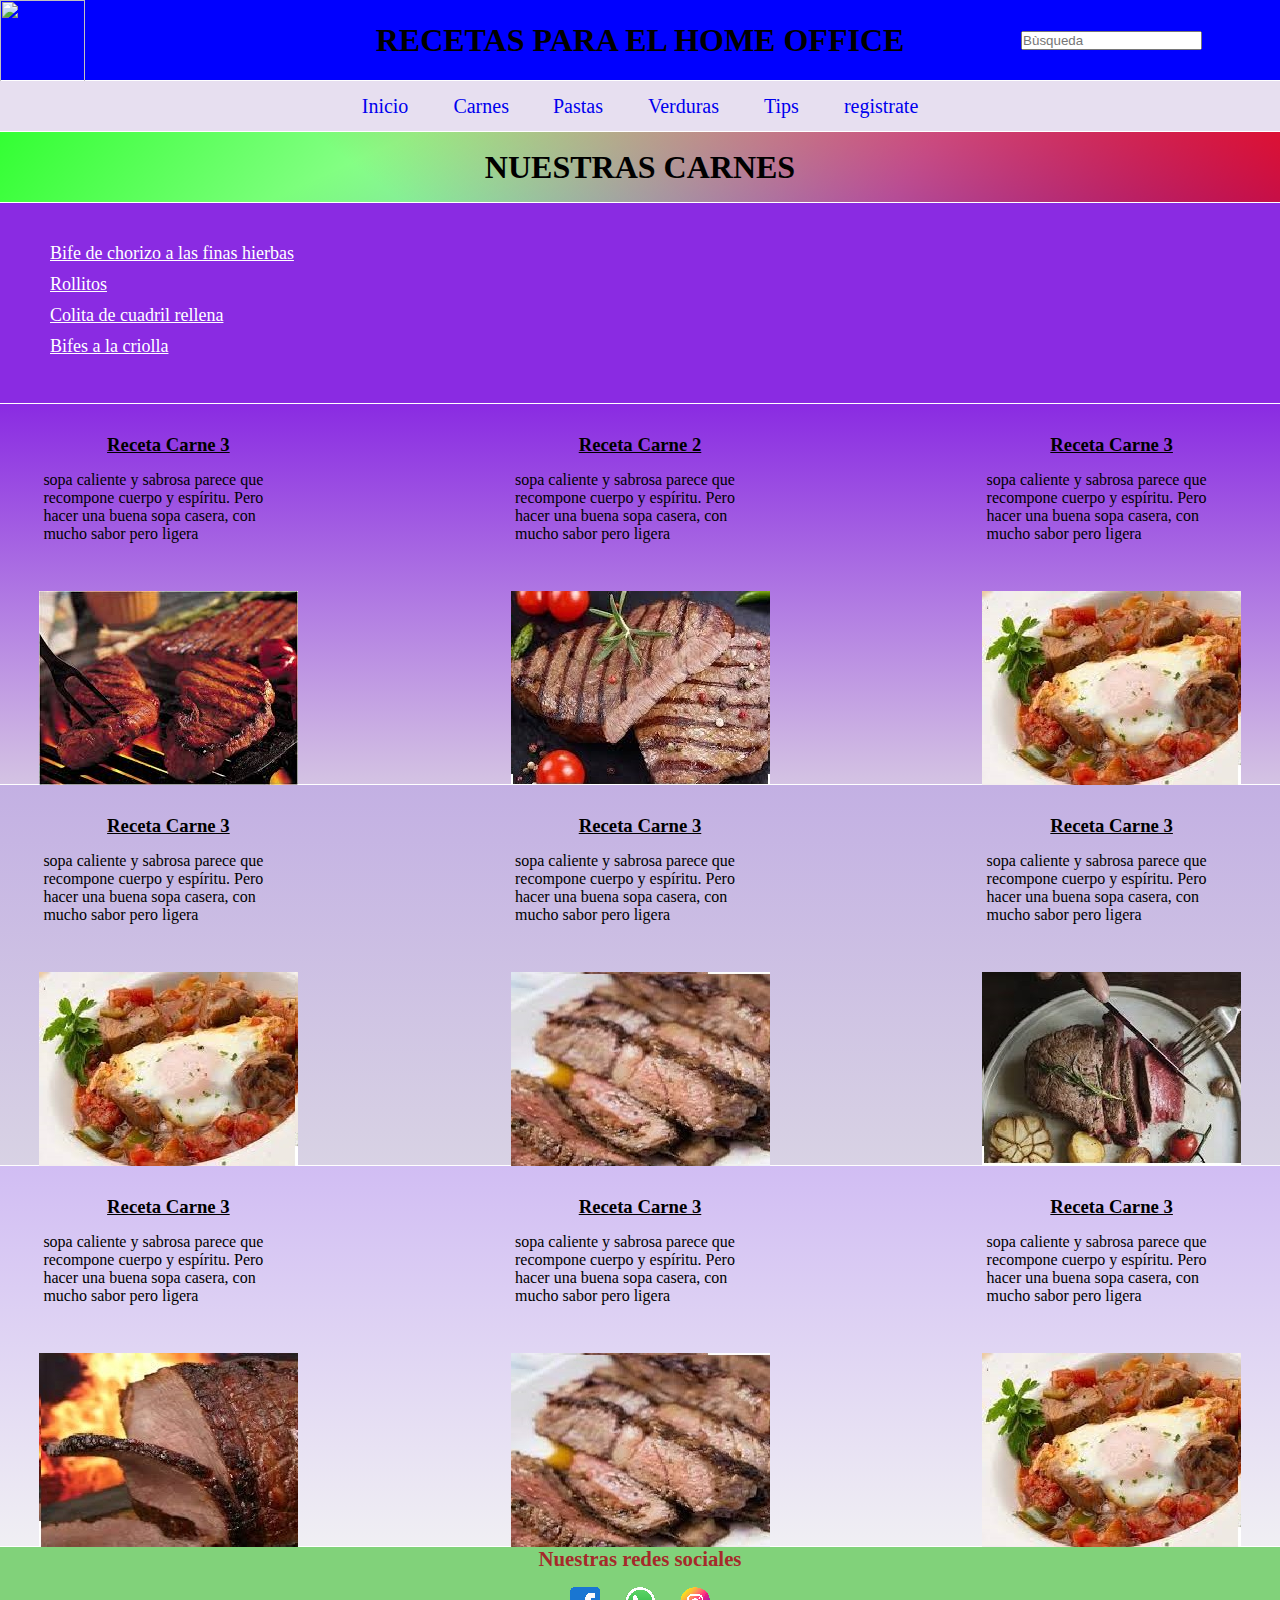
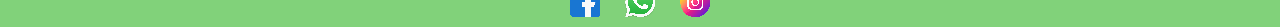
==== secciones/carnesppal.html @ 42d207d7 "entrega separando carpetas" ====
<!DOCTYPE html>
<html lang="en">
<head>
    <meta charset="UTF-8">
    <meta http-equiv="X-UA-Compatible" content="IE=edge">
    <meta name="viewport" content="width=device-width, initial-scale=1.0">
    <title>RECETAS PARA TODOS LOS DIAS</title>
    <link rel="stylesheet" href="../estilo/estilo.css">
</head>

<!-- ------------------------------------------------- -->
<body >
  <!-- Inicio div de grilla -->
<div class="grillasec" >

  <div class="containerlogo">
    <img height="85px" width="85px"  src="logosolo.jpg" alt="">
  </div>

  <div class="containertitulo"> 
    <div>
       <h1> RECETAS PARA EL HOME OFFICE</h1>
    </div>
  </div>
  
  <div class="containerbusca">
    <input type="buscar" placeholder="Bùsqueda">
  </div>


  <!-- MENU--------------------------------------------------------------------------->
  <div class="menusec">
    <nav >
      <ul>
        <li> <a href="../index.html"> Inicio </a> </li>
        <li> <a href="../secciones/carnesppal.html">Carnes</a> </li>
        <li> <a href="../secciones/pastasppal.html">  Pastas </a> </li>
        <li> <a href="../secciones/verdurasppal.html">  Verduras </a> </li>
        <li> <a href="../secciones/tips.html">  Tips </a> </li>
        <li> <a href="../secciones/registro.html"> registrate</a> </li>
      </ul>
    </nav>
  </div>
  

 
  <div class="containersubtitulo">
    <h1  >NUESTRAS CARNES</h1>
  </div>
  
  <div class="listarecetas">
    <ul class="lista">
      <li><a href="carnesreceta1.html">Bife de chorizo a las finas hierbas</a></li>
      <li><a href="·">Rollitos </a></li>
      <li><a href="·">Colita de cuadril rellena</a></li>
      <li><a href="·">Bifes a la criolla</a></li>
    </ul>
  </div>


<!-- Fila 1--------------------------->
<!-- fila 1 1 -->
<div class="pri">
  
  <h3>   <a href="#"> Receta Carne 3</a>  </h3>
  <div class="textosec">sopa caliente y sabrosa parece que recompone cuerpo y espíritu. 
    Pero hacer una buena sopa casera, con mucho sabor pero ligera</div>

  <div class="imgsec"> <img class="imgpri" src="../imagenes/carne1.jpeg" alt="img"></div>

</div>
<!-- fila 1 2 -->
<div class="sec">
<h3>    <a href="#"> Receta Carne 2</a>      </h3>
 
  <div class="textosec">sopa caliente y sabrosa parece que recompone cuerpo y espíritu. 
    Pero hacer una buena sopa casera, con mucho sabor pero ligera</div>

  <div class="imgsec"><img class="imgpri" src="../imagenes/carne2.jpeg" alt="img"> </div>

</div>
<!-- fila 1 3 -->
<div class="ter">
  <h3>   <a href="#"> Receta Carne 3</a>  </h3>
  <div class="textosec">sopa caliente y sabrosa parece que recompone cuerpo y espíritu. 
    Pero hacer una buena sopa casera, con mucho sabor pero ligera</div>

  <div class="imgsec"><img class="imgpri" src="../imagenes/carne3.jpeg" alt="img"></div>
</div>

<!-- Fila 2--------------------------->

<!-- fila 2 1 -->
<div class="cuar">

  <h3>   <a href="#"> Receta Carne 3</a>  </h3>
   <div class="textosec">sopa caliente y sabrosa parece que recompone cuerpo y espíritu. 
    Pero hacer una buena sopa casera, con mucho sabor pero ligera</div>

  <div class="imgsec"><img class="imgpri" src="../imagenes/carne3.jpeg" alt="img"></div>

</div>


<!-- fila 2 2 -->
<div class="quin">

  <h3>   <a href="#"> Receta Carne 3</a>  </h3>
  <div class="textosec">sopa caliente y sabrosa parece que recompone cuerpo y espíritu. 
    Pero hacer una buena sopa casera, con mucho sabor pero ligera</div>

  <div class="imgsec"><img class="imgpri" src="../imagenes/carne4.jpeg" alt="img"></div>

</div>
<!-- fila 2 3 -->
<div class="sex">
  <h3>   <a href="#"> Receta Carne 3</a>  </h3>
  <div class="textosec">sopa caliente y sabrosa parece que recompone cuerpo y espíritu. 
    Pero hacer una buena sopa casera, con mucho sabor pero ligera</div>

  <div class="imgsec"><img class="imgpri" src="../imagenes/carne5.jpeg" alt="img"></div>
</div>

<!-- Fila 3--------------------------->
<!-- fila 3 1 -->
<div class="sep">
  <h3>   <a href="#"> Receta Carne 3</a>  </h3>
  <div class="textosec">sopa caliente y sabrosa parece que recompone cuerpo y espíritu. 
    Pero hacer una buena sopa casera, con mucho sabor pero ligera</div>

  <div class="imgsec"><img class="imgpri" src="../imagenes/carne6.jpeg" alt="img"></div>

</div>


<!-- fila 3 2 -->
<div class="oct">

  <h3>   <a href="#"> Receta Carne 3</a>  </h3>
  <div class="textosec">sopa caliente y sabrosa parece que recompone cuerpo y espíritu. 
    Pero hacer una buena sopa casera, con mucho sabor pero ligera</div>

  <div class="imgsec"><img class="imgpri" src="../imagenes/carne4.jpeg" alt="img"></div>

</div>

<!-- fila 3 3 -->
<div class="nov">

  <h3>   <a href="#"> Receta Carne 3</a>  </h3>
  <div class="textosec">sopa caliente y sabrosa parece que recompone cuerpo y espíritu. 
    Pero hacer una buena sopa casera, con mucho sabor pero ligera</div>

  <div class="imgsec"><img class="imgpri" src="../imagenes/carne3.jpeg" alt="img"></div>

</div>

<!-- Footer------------------------------------->
<section class="footer">

  <h5 >Nuestras redes sociales</h3>

  <div class="iconos">

      <img src="../imagenes/facebook.png" alt="">
  
  
      <img src="../imagenes/whatsapp.png" alt="">
      
      
      <img src="../imagenes/instagram.png" alt="">
  </div>

</section>







</div>
<!-- cierre div de grilla -->


</body>
---- estilo/estilo.css ----
/*  */
html{font-size: 62,5%;}

@import url('https://fonts.googleapis.com/css2?family=Source+Sans+Pro:ital,wght@0,200;0,300;0,400;0,600;0,700;0,900;1,200;1,300;1,400;1,600;1,700;1,900&display=swap');
*{
  margin: 0;
  padding: 0;

}

.grilla{
  display: grid;
  grid-template-rows:  90px 70px 500px 225px 225px 225px 100px;
  grid-column: 1fr 1fr 1fr 1fr 1fr 1fr 1fr 1fr 1fr 1fr    ;
  grid-template-areas:
  "logo logo titulo titulo titulo titulo titulo busca busca busca "
  "menu menu menu menu menu menu menu menu menu menu "
  "grantexto  grantexto  grantexto  grantexto  granimagen granimagen granimagen granimagen granimagen granimagen "
  "carnetex carnetex carnetex carnetex carnetex carnetex carneimg carneimg carneimg carneimg "
  "pastatex pastatex pastatex pastatex pastatex pastatex pastaimg pastaimg pastaimg pastaimg "
  "verduratex verduratex verduratex verduratex verduratex verduratex verduraimg verduraimg verduraimg verduraimg "
  "pie pie pie pie pie pie pie pie pie pie ";

  }
  .containerlogo{
    grid-area: logo;
    /* border: solid black; */
    display: inline;
    background-color: blue;
  }
  
  .containertitulo{
    grid-area: titulo;
    display: flex;
   align-items: center;
   justify-content: center;
   align-content: center;
    background-color: blue;
    /* border: solid black; */
  }
  
  .containerbusca{
    grid-area: busca;
    display: flex;
    align-items: center;
    justify-content: center;
    background-color: blue;
  }
  
  .menu{
    grid-area: menu;
    background-color: rgb(231, 223, 240);
    display: flex;
    align-items: center;
    align-content: center;
    justify-content: center;
  }

  .menu nav li{
    display: inline;
    padding: 20px;
  }

  .menu nav li a{
  font-size: 20px;
  text-decoration: solid;

  }


.textogrande{
    grid-area: grantexto;
    display: flex;
    align-items:baseline;
    align-content: center;
    background-color: rgb(190, 142, 235);
    width: 100%;
   
        

}


.ubicatexto{
    /* border: solid black; */
    height: 400px;
    width: 0.6fr;
    margin: 30px;
}


.imagengrande{
    grid-area: granimagen;
    display: flex;
    align-items: center;
    align-content: center;
    justify-content: center;
    background-color: rgb(190, 142, 235);
}

/* ------------------------------------------------------------------------------ */
.textocarnesec{
    grid-area: carnetex;        
 }

.divtextosec{
    background-color: rgb(190, 142, 235);
    width: 900px;
    height: 225px;
    /* border: solid black; */
  }
  
  .sectionrextosec{
    position: relative;
    width: 80%;
    left: 50px;
    top:50px;
   padding-right: 20px;
  }
  .linksec{
    position: relative;
    left: 50px;
    top: 30px;
  }

  

  .imagencarnesec{
    grid-area:carneimg ;
    display: flex;
    justify-items: flex-start;
    /* border: solid black; */
    width:600px;
    height: 225px;
    background-color:rgb(190, 142, 235); 
   

  }
  .imgsec{
    position:relative ;
    top: 30px;
   /* border: solid black; */

}
.textopastasec{
    grid-area: pastatex;        
 }
 .imagenpastasec{
    grid-area:pastaimg ;
    display: flex;
    justify-items: flex-start;
    /* border: solid black; */
    width:600px;
    height: 225px;
    background-color:rgb(190, 142, 235); }

   .textoverdurasec{
    grid-area: verduratex;


   }
   .imagenverdurasec{
    grid-area:verduraimg ;
    display: flex;
    justify-items: flex-start;
    /* border: solid black; */
    width:600px;
    height: 225px;
    background-color:rgb(190, 142, 235); }
    
/* ------------------------PPAL------------------PPAL-------------------------------------- */







/* ------------------------------------------------------------------------------------------ */



/* -------------------------------------------------------------------------------------- */




.grillasec{
display: grid;
grid-template-rows:  80px 50px 70px 200px 380px 380px 380px 80px;
grid-column: 1fr 1fr 1fr;
grid-template-areas:
"logo titulo busca"
" menu menu menu"
"titulosec titulosec titulosec"
"lista lista lista"
"pri sec ter"
"cuar quin sex"
"sep oct nov"
"foot foot foot";
grid-row-gap: 1px;


}



/* ------------------Fila superior encabezado */
.containerlogo{
  grid-area: logo;
  display: flex;
  background-color: blue;
}

.containertitulo{
  grid-area: titulo;
  display: flex;
 align-items: center;
 justify-content: center;
  background-color: blue;
}

.containerbusca{
  grid-area: busca;
  display: flex;
  align-items: center;
  justify-content: center;
  background-color: blue;
}

.header{
  height: 50px;
  width: 150px;

  border: solid black;
  font-size: 10px;
  }


  }

  .buscador{
  height: 20px;
  width: 100px;
  background-color: brown;
  border: solid black;
  }




/* -----------------Menu paginas secundarias----------------------------------------- */


  .menusec{
    grid-area: menu;
    background-color: rgb(231, 223, 240);
    display: flex;
    align-items: center;
    align-content: center;
    justify-content: center;
  }

  .menusec nav li{
    display: inline;
    padding: 20px;
  }

  .menusec nav li a{
  font-size: 20px;
  text-decoration: solid;

  }








/* -----------------Titulo secundario----------------------- */

.containersubtitulo{
  grid-area: titulosec;
  display: flex;
  align-items: center;
  align-content: center;
  justify-content: center;
  /* background-color: cornflowerblue; */
  background: linear-gradient(217deg, rgba(255,0,0,.8), rgba(255,0,0,0) 70.71%),
              linear-gradient(127deg, rgba(0,255,0,.8), rgba(0,255,0,0) 70.71%),
              linear-gradient(336deg, rgba(0,0,255,.8), rgba(0,0,255,0) 70.71%);

  }


/* ----------------bloque con lsta de recetas */

  .listarecetas{
    grid-area: lista;
    background-color: blueviolet;
    /* background: linear-gradient(217deg, rgba(70, 153, 18, 0.8), rgba(18, 34, 3, 0) 70.71%),
              linear-gradient(127deg, rgba(0,255,0,.8), rgba(0,255,0,0) 70.71%),
              linear-gradient(336deg, rgba(0,0,255,.8), rgba(0,0,255,0) 70.71%); */
  }


  .lista{
  height: 150px;
  width: 300px;
  /* background-color: rgb(43, 29, 96); */
  /* border: solid black; */
  margin: 5px;
  padding-top: 30px;
  padding-left: 40px;
  list-style: none;

  }


  .lista li{
  padding: 10px;
  font-size: 18px;
  padding: 5px;
  /* border: solid black; */
  }


  .lista li a{
    color:white
  }


.comtainerlista{
  grid-area: lista;

}

.cntainercarnepri{
  grid-area: pricar;

}

.containercarnesec{
  grid-area: seccar;


}
.containercarneter{
  grid-area: tercar;

}



/* -----------------Formato de los textos e imágenes de los */
.textosec{
  height: 90px;
  width: 250px;
  padding-top: 15px;
/* background-color: blue; */
/* border: solid black; */
}

.imgsec{
  height: 194px;
  width: 259px;
/* background-color: rgb(4, 255, 0); */
/* border: solid black; */
}

h3{color: aliceblue;}
h3 a{
  color: black;
}

/* -------------Formato de los cuadros */

.pri{
  display: flex;
  flex-direction: column;
  justify-content: center;
  align-items: center;
  grid-area: pri;
  /* background-color: blueviolet; */
  background: linear-gradient( blueviolet, rgb(212, 195, 227)  );

}


.sec{
  display: flex;
  flex-direction: column;
  justify-content: center;
  align-items: center;
grid-area: sec;
background: linear-gradient( blueviolet, rgb(212, 195, 227)  );
/* background-color: blueviolet; */

}

.ter{
  display: flex;
  flex-direction: column;
  justify-content: center;
  align-items: center;
  grid-area: ter;
  background: linear-gradient( blueviolet, rgb(212, 195, 227)  );
  /* background-color: blueviolet; */
}

.cuar{
  display: flex;
  flex-direction: column;
  justify-content: center;
  align-items: center;
grid-area:cuar ;
/* background-color: rgb(207, 194, 229); */
background: linear-gradient(rgb(195, 176, 227),rgb(216, 210, 228)  );
}

.quin{
  display: flex;
  flex-direction: column;
  justify-content: center;
  align-items: center;
  grid-area:quin ;
  background-color: rgb(207, 194, 229);
  background: linear-gradient(rgb(195, 176, 227),rgb(216, 210, 228)  );

}


.sex{
  display: flex;
  flex-direction: column;
  justify-content: center;
  align-items: center;
  grid-area:sex ;
  background-color: rgb(207, 194, 229);
  background: linear-gradient(rgb(195, 176, 227),rgb(216, 210, 228)  );

}

.sep{
  display: flex;
  flex-direction: column;
  justify-content: center;
  align-items: center;
  grid-area:sep ;
  background-color: rgb(222, 219, 227);
  background: linear-gradient(rgb(209, 189, 243),rgb(240, 239, 243)  );
}

.oct{
  display: flex;
  flex-direction: column;
  justify-content: center;
  align-items: center;
  grid-area:oct ;
  background-color: rgb(222, 219, 227);
  background: linear-gradient(rgb(209, 189, 243),rgb(240, 239, 243)  );
}


.nov{
  display: flex;
  flex-direction: column;
  justify-content: center;
  align-items: center;
  grid-area:nov ;
  background-color: rgb(222, 219, 227);
  background: linear-gradient(rgb(209, 189, 243),rgb(240, 239, 243)  );
}

.footer{
grid-area: foot;
display: flex;
flex-direction: column;
align-items: center;
background-color: rgb(129, 210, 122);
/* align-content: center; */
justify-content:space-between;

}
h5{
font-size: 1.3pc;
color: brown;

}
.iconos{
  display:flex;
  width: 140px;
  flex-direction: row;
  justify-content: space-between;
  padding-bottom: 10px;
}

.footerppal{
  grid-area: pie;
  display: flex;
  flex-direction: column;
  align-items: center;
  background-color: rgb(129, 210, 122);
  /* align-content: center; */
  justify-content:space-between;
  
  }
 .h5ppal{
  font-size: 1.3pc;
  color: brown;
  
  }
  .iconosppal{
    display:flex;
    width: 140px;
    flex-direction: row;
    justify-content: space-between;
    padding-bottom: 10px;
  }
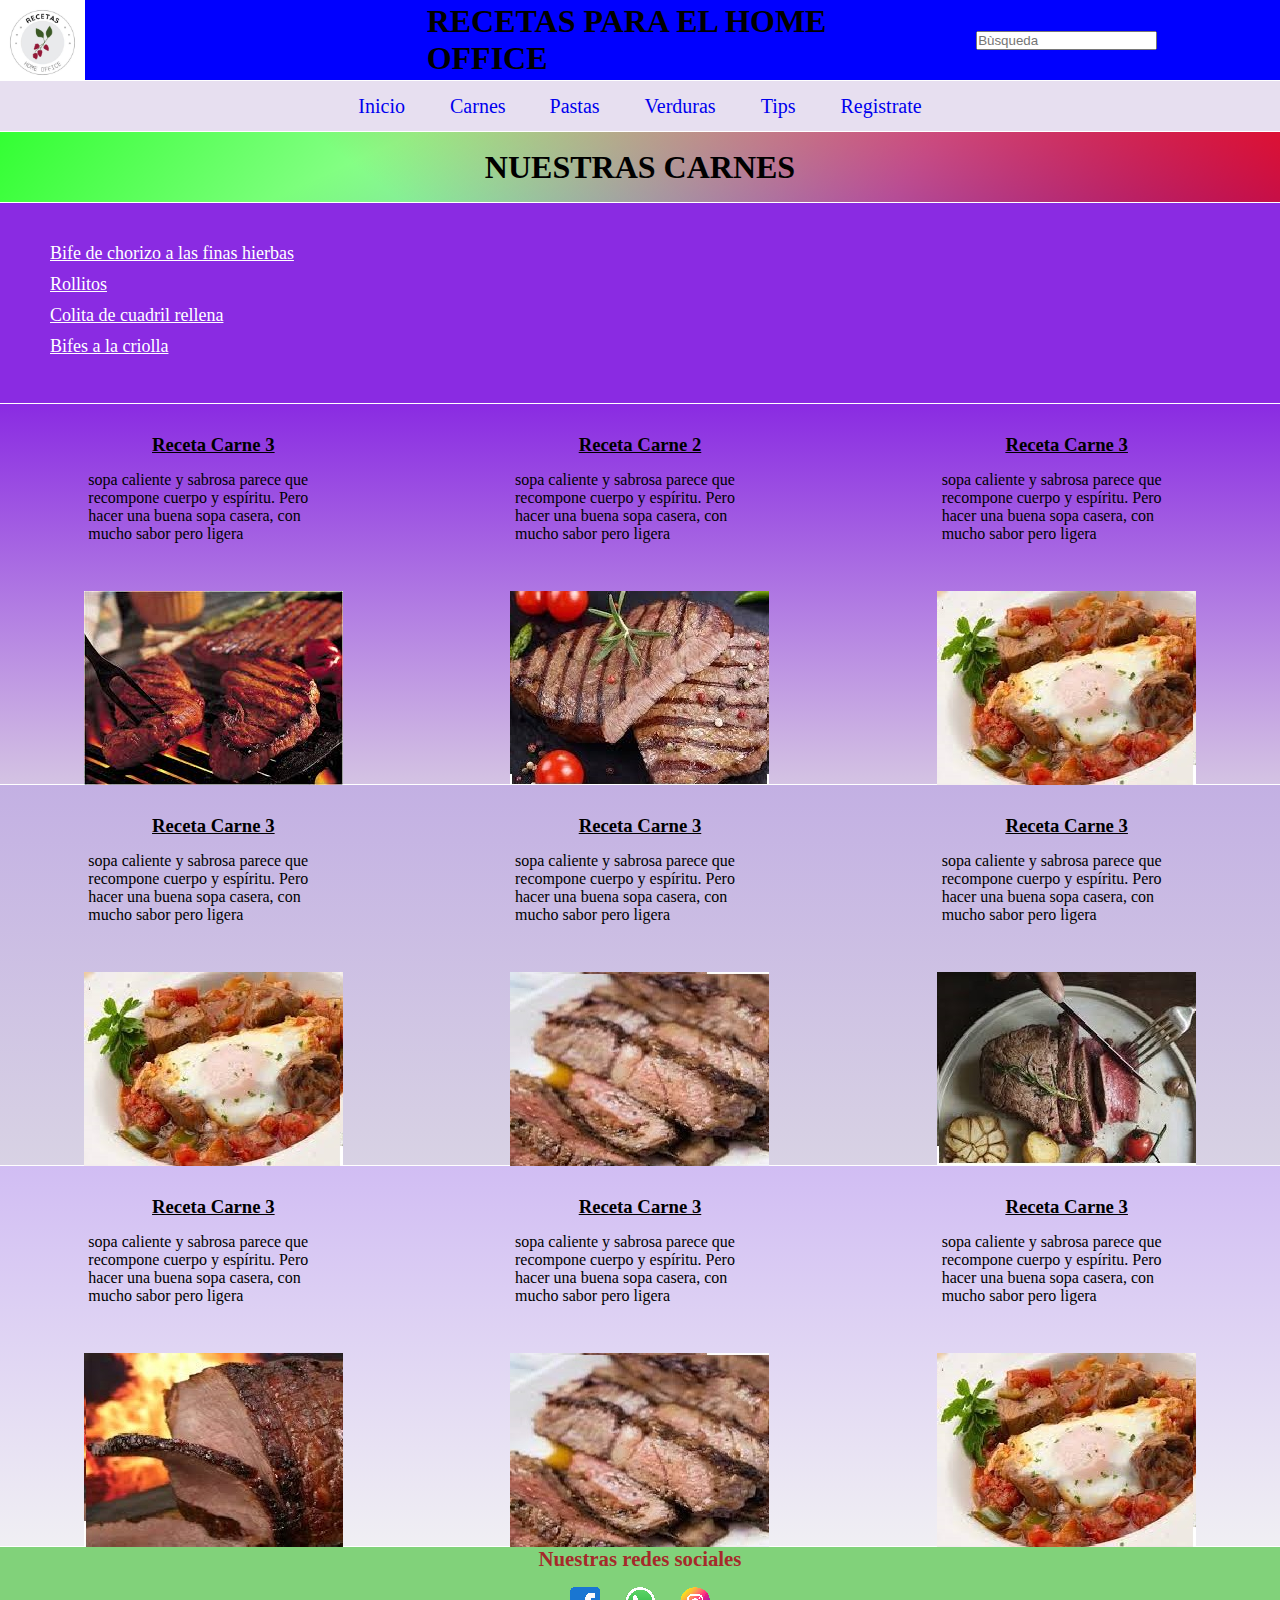
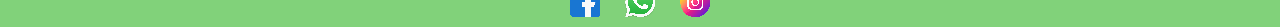
==== commit 5be561df: "Arreglo de grillas, limpieza de còdigo no usado, responsive y algo de bootstrap" ====
--- a/secciones/carnesppal.html
+++ b/secciones/carnesppal.html
@@ -14,7 +14,7 @@
 <div class="grillasec" >
 
   <div class="containerlogo">
-    <img height="85px" width="85px"  src="logosolo.jpg" alt="">
+    <img height="85px" width="85px"  src="../imagenes/logosolo.jpg" alt="">
   </div>
 
   <div class="containertitulo"> 
@@ -37,7 +37,7 @@
         <li> <a href="../secciones/pastasppal.html">  Pastas </a> </li>
         <li> <a href="../secciones/verdurasppal.html">  Verduras </a> </li>
         <li> <a href="../secciones/tips.html">  Tips </a> </li>
-        <li> <a href="../secciones/registro.html"> registrate</a> </li>
+        <li> <a href="../secciones/registro.html"> Registrate</a> </li>
       </ul>
     </nav>
   </div>
--- a/estilo/estilo.css
+++ b/estilo/estilo.css
@@ -16,10 +16,11 @@
   "logo logo titulo titulo titulo titulo titulo busca busca busca "
   "menu menu menu menu menu menu menu menu menu menu "
   "grantexto  grantexto  grantexto  grantexto  granimagen granimagen granimagen granimagen granimagen granimagen "
-  "carnetex carnetex carnetex carnetex carnetex carnetex carneimg carneimg carneimg carneimg "
-  "pastatex pastatex pastatex pastatex pastatex pastatex pastaimg pastaimg pastaimg pastaimg "
-  "verduratex verduratex verduratex verduratex verduratex verduratex verduraimg verduraimg verduraimg verduraimg "
+  "carnetex carnetex carnetex carnetex  carneimg carneimg carneimg carneimg carneimg carneimg "
+  "pastatex pastatex pastatex pastatex pastaimg pastaimg pastaimg pastaimg pastaimg pastaimg "
+  "verduratex verduratex verduratex verduratex verduraimg verduraimg verduraimg verduraimg verduraimg verduraimg "
   "pie pie pie pie pie pie pie pie pie pie ";
+
 
   }
   .containerlogo{
@@ -59,6 +60,7 @@
   .menu nav li{
     display: inline;
     padding: 20px;
+    
   }
 
   .menu nav li a{
@@ -71,8 +73,7 @@
 .textogrande{
     grid-area: grantexto;
     display: flex;
-    align-items:baseline;
-    align-content: center;
+    align-items:center;
     background-color: rgb(190, 142, 235);
     width: 100%;
    
@@ -83,9 +84,8 @@
 
 .ubicatexto{
     /* border: solid black; */
-    height: 400px;
-    width: 0.6fr;
-    margin: 30px;
+    height:fit-content;
+    padding: 30px;
 }
 
 
@@ -98,76 +98,92 @@
     background-color: rgb(190, 142, 235);
 }
 
+.imggran{
+width: 590px;
+height: 500px;
+
+}
+
 /* ------------------------------------------------------------------------------ */
 .textocarnesec{
-    grid-area: carnetex;        
+    grid-area: carnetex; 
+    display: flex; 
+    flex-direction: column;
+    justify-content: flex-start;
+    justify-items: center;
+    background-color: rgb(190, 142, 235);
+
  }
 
-.divtextosec{
-    background-color: rgb(190, 142, 235);
-    width: 900px;
-    height: 225px;
-    /* border: solid black; */
-  }
-  
-  .sectionrextosec{
-    position: relative;
-    width: 80%;
-    left: 50px;
-    top:50px;
-   padding-right: 20px;
-  }
-  .linksec{
-    position: relative;
-    left: 50px;
-    top: 30px;
-  }
-
-  
-
+  
   .imagencarnesec{
     grid-area:carneimg ;
     display: flex;
     justify-items: flex-start;
     /* border: solid black; */
-    width:600px;
-    height: 225px;
     background-color:rgb(190, 142, 235); 
    
 
   }
-  .imgsec{
-    position:relative ;
-    top: 30px;
-   /* border: solid black; */
-
-}
+
 .textopastasec{
-    grid-area: pastatex;        
+    grid-area: pastatex;      
+    display: flex; 
+    flex-direction: column;
+    align-content: center;
+    justify-content: flex-start;
+    justify-items: center;
+    background-color: rgb(190, 142, 235);
+ 
+   
  }
  .imagenpastasec{
     grid-area:pastaimg ;
     display: flex;
     justify-items: flex-start;
     /* border: solid black; */
-    width:600px;
-    height: 225px;
     background-color:rgb(190, 142, 235); }
 
    .textoverdurasec{
     grid-area: verduratex;
-
-
-   }
+    display: flex; 
+    flex-direction: column;
+    align-content: center;
+    justify-content: flex-start;
+    justify-items: center;
+    background-color: rgb(190, 142, 235);
+
+    }
+
    .imagenverdurasec{
     grid-area:verduraimg ;
     display: flex;
     justify-items: flex-start;
-    /* border: solid black; */
-    width:600px;
-    height: 225px;
     background-color:rgb(190, 142, 235); }
-    
+
+    .sectiontextosec{
+      margin-left: 50px;
+      margin-right: auto;
+      padding-right: 50px;
+      width:auto;
+      
+     }
+   
+     .linksec{
+      padding-left: 50px;
+      padding-bottom: 15px;
+      padding-top: 30px;
+   
+     }
+   
+     .imgsec{
+      position:relative ;
+      top: 30px;
+      height: 159px;
+      width: 259px;
+     /* border: solid black; */
+  
+  }
 /* ------------------------PPAL------------------PPAL-------------------------------------- */
 
 
@@ -188,7 +204,7 @@
 .grillasec{
 display: grid;
 grid-template-rows:  80px 50px 70px 200px 380px 380px 380px 80px;
-grid-column: 1fr 1fr 1fr;
+grid-template-columns: 1fr 1fr 1fr;
 grid-template-areas:
 "logo titulo busca"
 " menu menu menu"
@@ -299,6 +315,7 @@
 
   .listarecetas{
     grid-area: lista;
+    display: flex;
     background-color: blueviolet;
     /* background: linear-gradient(217deg, rgba(70, 153, 18, 0.8), rgba(18, 34, 3, 0) 70.71%),
               linear-gradient(127deg, rgba(0,255,0,.8), rgba(0,255,0,0) 70.71%),
@@ -519,3 +536,100 @@
     justify-content: space-between;
     padding-bottom: 10px;
   }
+/* -------------------TIPS--------------------- */
+
+/* responsividad */
+/* ------------------------------------------ */
+@media screen and (max-with:768px) {
+  .grillatablet{
+    grid-template-rows:  90px 70px 500px 225px 225px 225px 100px;
+    grid-template-columns: 1fr 1fr 1fr 1fr 1fr;
+    grid-template-areas:
+    "logo titulo titulo titulo busca "
+    "menu menu menu menu menu"
+    "grantexto  grantexto  grantexto  grantexto  grantexto "
+    "carnetex carnetex carnetex carnetex carnetex  "
+    "pastatex pastatex pastatex pastatex pastatex  "
+    "verduratex verduratex verduratex verduratex verduratex  "
+    "pie pie pie pie pie  ";
+    align-items: stretch; 
+     }
+ 
+    .imagengrande{
+      grid-area: granimagen;
+      display: flex;
+      align-items: center;
+      align-content: center;
+      justify-content: center;
+      display: none;
+
+    }
+
+    .imagencarnesec{
+      grid-area:carneimg ;
+      display: none;
+      background-color:rgb(190, 142, 235); 
+
+    }
+
+    .imgsec{
+      display: inline-block;
+      display: none; 
+
+    } 
+ 
+}
+
+/* ----------------Celular---------------------------------- */
+@media screen and (max-device-with:500px) {
+  .grillatablet{
+    grid-template-rows:  90px 70px 500px 200px 200px 2px 100px;
+    grid-template-columns: 1fr 1fr 1fr 1fr 1fr;
+    grid-template-areas:
+    "logo titulo titulo titulo busca "
+    "menu menu menu menu menu"
+    "grantexto  grantexto  grantexto  grantexto  grantexto "
+    "carnetex carnetex carnetex carnetex carnetex  "
+    "pastatex pastatex pastatex pastatex pastatex  "
+    "verduratex verduratex verduratex verduratex verduratex  "
+    "pie pie pie pie pie  ";
+    align-items: stretch; 
+     }
+ 
+    .imagengrande{
+      grid-area: granimagen;
+      display: flex;
+      align-items: center;
+      align-content: center;
+      justify-content: center;
+      display: none;
+
+    }
+
+    .imagencarnesec{
+      grid-area:carneimg ;
+      display: none;
+      justify-items: flex-start;
+      align-items: center;
+    background-color:rgb(190, 142, 235); 
+
+    }
+
+    .imgsec{
+      display: inline-block;
+      display: none; 
+
+    } 
+
+  
+}
+.subgrilla{
+  display: grid;
+grid-template-rows: 100px 100px;
+grid-template-columns:1 1 ;
+grid-template-areas: 
+"a b"
+"c d";
+
+
+}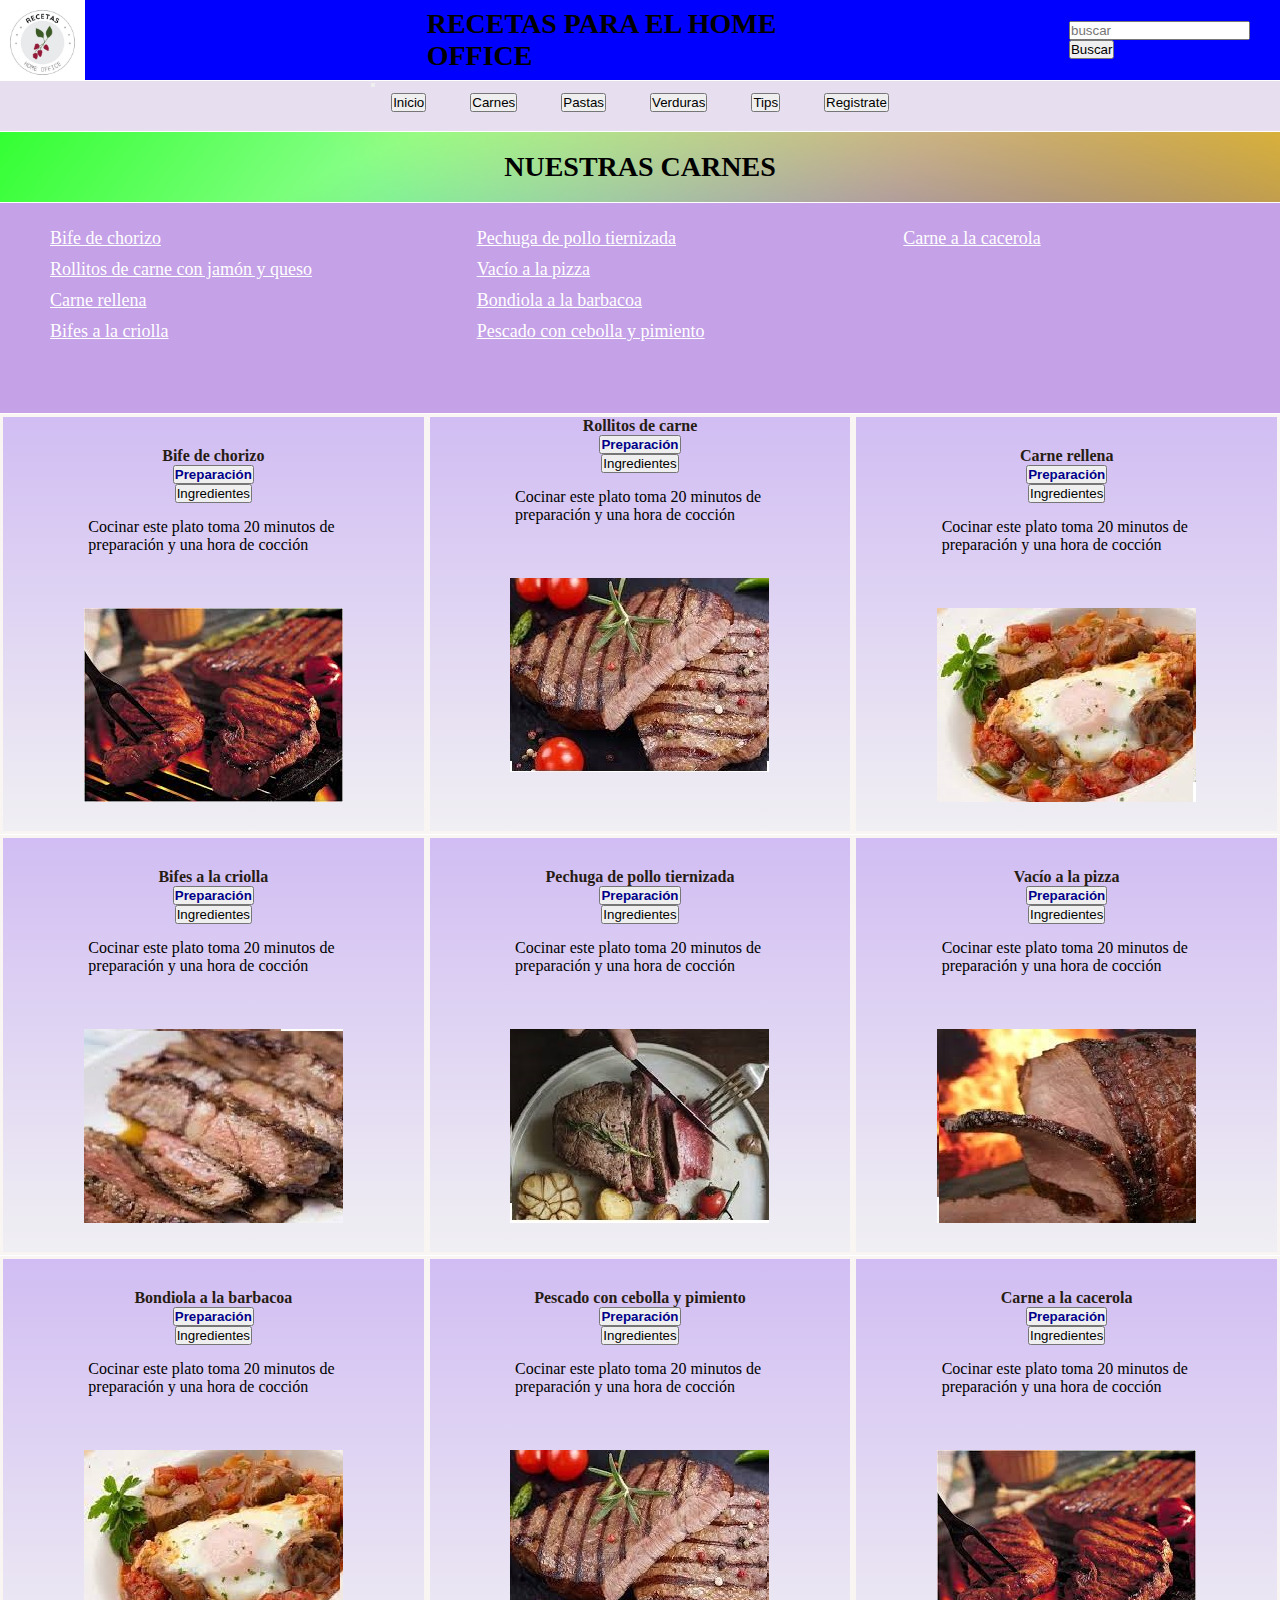
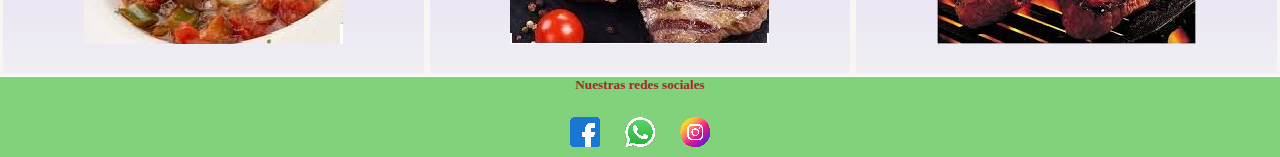
==== commit 51af12a2: "nenus estandarizados, cambio en forma de recetas secundarias, pagina de registro" ====
--- a/secciones/carnesppal.html
+++ b/secciones/carnesppal.html
@@ -1,11 +1,27 @@
 <!DOCTYPE html>
 <html lang="en">
 <head>
-    <meta charset="UTF-8">
-    <meta http-equiv="X-UA-Compatible" content="IE=edge">
-    <meta name="viewport" content="width=device-width, initial-scale=1.0">
-    <title>RECETAS PARA TODOS LOS DIAS</title>
-    <link rel="stylesheet" href="../estilo/estilo.css">
+  <meta charset="UTF-8">
+  <meta http-equiv="X-UA-Compatible" content="IE=edge">
+  <meta name="viewport" content="width=device-width, initial-scale=1.0">
+  <title>RECETAS PARA TODOS LOS DIAS</title>
+  <link href="https://fonts.googleapis.com/css2?family=Bangers&display=swap" 
+  rel="stylesheet"> 
+  <link href="https://cdn.jsdelivr.net/npm/bootstrap@5.0.2/dist/css/bootstrap.min.css" rel="stylesheet" integrity="sha384-EVSTQN3/azprG1Anm3QDgpJLIm9Nao0Yz1ztcQTwFspd3yD65VohhpuuCOmLASjC" crossorigin="anonymous">
+  <script>
+    $(document).ready(function(){
+      // Enable popovers everywhere
+        $('[data-bs-toggle="popover"]').popover({html:true});  
+    });
+    </script>
+    <script src="https://code.jquery.com/jquery-3.5.1.min.js"></script>
+    <script src="https://cdn.jsdelivr.net/npm/bootstrap@5.0.2/dist/js/bootstrap.bundle.min.js"></script>
+   
+    <!-- CSS only -->
+<link href="https://cdn.jsdelivr.net/npm/bootstrap@5.2.2/dist/css/bootstrap.min.css" rel="stylesheet" integrity="sha384-Zenh87qX5JnK2Jl0vWa8Ck2rdkQ2Bzep5IDxbcnCeuOxjzrPF/et3URy9Bv1WTRi" crossorigin="anonymous">
+ 
+ 
+  <link rel="stylesheet" href="../estilo/estilo.css">
 </head>
 
 <!-- ------------------------------------------------- -->
@@ -23,14 +39,48 @@
     </div>
   </div>
   
-  <div class="containerbusca">
-    <input type="buscar" placeholder="Bùsqueda">
-  </div>
-
+  <div class="containerbuscasec">
+    <!-- <input type="buscar" placeholder="Bùsqueda"> -->
+    <form class="d-flex h-25 w-60 pe-0" role="search" >
+      <input class="form-control me-2 pe-0" type="search" placeholder="buscar" aria-label="Search">
+      <button class="btn btn-outline centrabusca" type="submit">Buscar</button>
+    </form>
+  </div>
 
   <!-- MENU--------------------------------------------------------------------------->
   <div class="menusec">
-    <nav >
+    <nav class="navbar navbar-expand-md p-0 menureg" >
+      <div class="container-fluid " >
+        <button class="navbar-toggler " type="button" data-bs-toggle="collapse" data-bs-target="#navbarSupportedContent" aria-controls="navbarSupportedContent" aria-expanded="false" aria-label="Toggle navigation">
+          <span class="navbar-toggler-icon"></span>
+        </button>
+        <div class="collapse navbar-collapse" id="navbarSupportedContent">
+          <ul class="navbar-nav me-auto mb-2 mb-lg-0">
+            <li class="nav-item">
+              <a class="nav-link" aria-current="page" href="../index.html"><button type="button" class="btn btn-outline-danger shadow rounded pt-0 pb-0">Inicio</button></a>
+            </li>
+            <li class="nav-item ">
+              <a class="nav-link" href="../secciones/carnesppal.html"><button type="button" class="btn btn-danger shadow rounded pt-0 pb-0">Carnes</button></a>
+            </li>
+            <li class="nav-item">
+              <a class="nav-link" href="../secciones/pastasppal.html"><button type="button" class="btn btn-secondary shadow  rounded pt-0 pb-0">Pastas</button></a>
+            </li>
+            <li class="nav-item">
+              <a class="nav-link" href="../secciones/verdurasppal.html"><button type="button" class="btn btn-success gshadow rounded pt-0 pb-0">Verduras</button></a>
+            </li>
+            <li class="nav-item">
+              <a class="nav-link" href="../secciones/tips.html"> <button type="button" class="btn btn-warning pt-0 pb-0">Tips</button></a>
+            </li>
+            <li class="nav-item">
+              <a class="nav-link" href="registro.html"><button type="button" class="btn btn-primary pt-0 pb-0">Registrate</button></a>
+            </li>
+          </ul>
+          
+        </div>
+      </div>
+    </nav>
+
+    <!-- <nav >
       <ul>
         <li> <a href="../index.html"> Inicio </a> </li>
         <li> <a href="../secciones/carnesppal.html">Carnes</a> </li>
@@ -39,7 +89,7 @@
         <li> <a href="../secciones/tips.html">  Tips </a> </li>
         <li> <a href="../secciones/registro.html"> Registrate</a> </li>
       </ul>
-    </nav>
+    </nav> -->
   </div>
   
 
@@ -50,42 +100,106 @@
   
   <div class="listarecetas">
     <ul class="lista">
-      <li><a href="carnesreceta1.html">Bife de chorizo a las finas hierbas</a></li>
-      <li><a href="·">Rollitos </a></li>
-      <li><a href="·">Colita de cuadril rellena</a></li>
+      <li><a href="carnesreceta1.html">Bife de chorizo</a></li>
+      <li><a href="·">Rollitos de carne con jamón y queso </a></li>
+      <li><a href="·">Carne rellena</a></li>
       <li><a href="·">Bifes a la criolla</a></li>
+      
     </ul>
   </div>
-
+  <div class="listarecetas1">
+    <ul class="lista">
+      <li><a href="·">Pechuga de pollo tiernizada</a></li>
+      <li><a href="·">Vacío a la pizza</a></li>
+      <li><a href="·">Bondiola a la barbacoa</a></li>
+      <li><a href="·">Pescado con cebolla y pimiento</a></li>
+
+
+    </ul>
+  </div>
+  <div class="listarecetas2">
+    <ul class="lista">
+      <li><a href="·">Carne a la cacerola</a></li>
+
+    </ul>
+  </div>
 
 <!-- Fila 1--------------------------->
 <!-- fila 1 1 -->
 <div class="pri">
   
-  <h3>   <a href="#"> Receta Carne 3</a>  </h3>
-  <div class="textosec">sopa caliente y sabrosa parece que recompone cuerpo y espíritu. 
-    Pero hacer una buena sopa casera, con mucho sabor pero ligera</div>
-
-  <div class="imgsec"> <img class="imgpri" src="../imagenes/carne1.jpeg" alt="img"></div>
+  <h4 class="subtitulosec">    Bife de chorizo  </h4>
+  <button type="button" class="btn-lg btn p-0  preparacion" tabindex="0"  data-bs-trigger="focus" data-bs-toggle="popover"data-bs-placement="top"  title="Preparación" data-bs-content= "dsalkdsflkndsklnfldsnflkdsnflkndslknvlkdsvcldsndsnnvlkdsnvlks
+  jvdksnvjdsnvndslvnflnvlkfnvlkanfdlknvlfnvlanfvlkanfdv
+  dfjdnvjfknajnfkjvnnfdalvkfdnvlkanfdlknvlkfdnvñlknfdav
+  dnkjvnfkjanfvnalfnvfdvñkjafdnvñkjfdafdvfvfdbdabgbg
+  dkcnkjdncdskvnñfdkjgjlkfdlvfdlklmvñlfdnvfd
+  ndvkjfnvkjnkfdanvñfdnvkjafdnvlkadnvlkdan" >Preparación</button>
+  <!-- <a tabindex="0" class="btn btn-lg btn-danger" role="button" data-bs-toggle="popover" data-bs-trigger="focus" title="Dismissible popover" data-bs-content="And here's some amazing content. It's very engaging. Right?">Descartar popover</a> -->
+
+  <button type="button" class="btn-lg btn p-0 text-primary" tabindex="0"  data-bs-trigger="focus" data-bs-toggle="popover" data-bs-placement="bottom" title="Ingredientes" data-bs-content= "dsalkdsflkndsklnfldsnflkdsnflkndslknvlkdsvcldsndsnnvlkdsnvlks
+    jvdksnvjdsnvndslvnflnvlkfnvlkanfdlknvlfnvlanfvlkanfdv
+    dfjdnvjfknajnfkjvnnfdalvkfdnvlkanfdlknvlkfdnvñlknfdav
+    dnkjvnfkjanfvnalfnvfdvñkjafdnvñkjfdafdvfvfdbdabgbg
+    dkcnkjdncdskvnñfdkjgjlkfdlvfdlklmvñlfdnvfd
+    ndvkjfnvkjnkfdanvñfdnvkjafdnvlkadnvlkdan" >Ingredientes</button>
+  <div class="textosec">
+    Cocinar este plato toma 20 minutos de preparación y una hora de cocción
+   
+</div>
+
+  <div class="imgsec"> <img class=" " src="../imagenes/carne1.jpeg" alt="img"></div>
 
 </div>
 <!-- fila 1 2 -->
 <div class="sec">
-<h3>    <a href="#"> Receta Carne 2</a>      </h3>
- 
-  <div class="textosec">sopa caliente y sabrosa parece que recompone cuerpo y espíritu. 
-    Pero hacer una buena sopa casera, con mucho sabor pero ligera</div>
-
-  <div class="imgsec"><img class="imgpri" src="../imagenes/carne2.jpeg" alt="img"> </div>
+  <h4 class="subtitulosec">   Rollitos de carne   </h4>
+  <button type="button" class="btn-lg btn p-0  preparacion" tabindex="0"  data-bs-trigger="focus" data-bs-toggle="popover"data-bs-placement="top"  title="Preparación" data-bs-content= "dsalkdsflkndsklnfldsnflkdsnflkndslknvlkdsvcldsndsnnvlkdsnvlks
+  jvdksnvjdsnvndslvnflnvlkfnvlkanfdlknvlfnvlanfvlkanfdv
+  dfjdnvjfknajnfkjvnnfdalvkfdnvlkanfdlknvlkfdnvñlknfdav
+  dnkjvnfkjanfvnalfnvfdvñkjafdnvñkjfdafdvfvfdbdabgbg
+  dkcnkjdncdskvnñfdkjgjlkfdlvfdlklmvñlfdnvfd
+  ndvkjfnvkjnkfdanvñfdnvkjafdnvlkadnvlkdan" >Preparación</button>
+ 
+
+  <button type="button" class="btn-lg btn p-0 text-primary" tabindex="0"  data-bs-trigger="focus" data-bs-toggle="popover" data-bs-placement="bottom" title="Ingredientes" data-bs-content= "dsalkdsflkndsklnfldsnflkdsnflkndslknvlkdsvcldsndsnnvlkdsnvlks
+    jvdksnvjdsnvndslvnflnvlkfnvlkanfdlknvlfnvlanfvlkanfdv
+    dfjdnvjfknajnfkjvnnfdalvkfdnvlkanfdlknvlkfdnvñlknfdav
+    dnkjvnfkjanfvnalfnvfdvñkjafdnvñkjfdafdvfvfdbdabgbg
+    dkcnkjdncdskvnñfdkjgjlkfdlvfdlklmvñlfdnvfd
+    ndvkjfnvkjnkfdanvñfdnvkjafdnvlkadnvlkdan" >Ingredientes</button>
+  <div class="textosec">
+    Cocinar este plato toma 20 minutos de preparación y una hora de cocción
+   
+</div>
+
+  <div class="imgsec"> <img class=" " src="../imagenes/carne2.jpeg" alt="img"></div>
 
 </div>
 <!-- fila 1 3 -->
 <div class="ter">
-  <h3>   <a href="#"> Receta Carne 3</a>  </h3>
-  <div class="textosec">sopa caliente y sabrosa parece que recompone cuerpo y espíritu. 
-    Pero hacer una buena sopa casera, con mucho sabor pero ligera</div>
-
-  <div class="imgsec"><img class="imgpri" src="../imagenes/carne3.jpeg" alt="img"></div>
+  <h4 class="subtitulosec">    Carne rellena  </h4>
+  <button type="button" class="btn-lg btn p-0  preparacion" tabindex="0"  data-bs-trigger="focus" data-bs-toggle="popover"data-bs-placement="top"  title="Preparación" data-bs-content= "dsalkdsflkndsklnfldsnflkdsnflkndslknvlkdsvcldsndsnnvlkdsnvlks
+  jvdksnvjdsnvndslvnflnvlkfnvlkanfdlknvlfnvlanfvlkanfdv
+  dfjdnvjfknajnfkjvnnfdalvkfdnvlkanfdlknvlkfdnvñlknfdav
+  dnkjvnfkjanfvnalfnvfdvñkjafdnvñkjfdafdvfvfdbdabgbg
+  dkcnkjdncdskvnñfdkjgjlkfdlvfdlklmvñlfdnvfd
+  ndvkjfnvkjnkfdanvñfdnvkjafdnvlkadnvlkdan" >Preparación</button>
+ 
+
+  <button type="button" class="btn-lg btn p-0 text-primary" tabindex="0"  data-bs-trigger="focus" data-bs-toggle="popover" data-bs-placement="bottom" title="Ingredientes" data-bs-content= "dsalkdsflkndsklnfldsnflkdsnflkndslknvlkdsvcldsndsnnvlkdsnvlks
+    jvdksnvjdsnvndslvnflnvlkfnvlkanfdlknvlfnvlanfvlkanfdv
+    dfjdnvjfknajnfkjvnnfdalvkfdnvlkanfdlknvlkfdnvñlknfdav
+    dnkjvnfkjanfvnalfnvfdvñkjafdnvñkjfdafdvfvfdbdabgbg
+    dkcnkjdncdskvnñfdkjgjlkfdlvfdlklmvñlfdnvfd
+    ndvkjfnvkjnkfdanvñfdnvkjafdnvlkadnvlkdan" >Ingredientes</button>
+  <div class="textosec">
+    Cocinar este plato toma 20 minutos de preparación y una hora de cocción
+   
+</div>
+
+  <div class="imgsec"> <img class=" " src="../imagenes/carne3.jpeg" alt="img"></div>
+
 </div>
 
 <!-- Fila 2--------------------------->
@@ -93,11 +207,27 @@
 <!-- fila 2 1 -->
 <div class="cuar">
 
-  <h3>   <a href="#"> Receta Carne 3</a>  </h3>
-   <div class="textosec">sopa caliente y sabrosa parece que recompone cuerpo y espíritu. 
-    Pero hacer una buena sopa casera, con mucho sabor pero ligera</div>
-
-  <div class="imgsec"><img class="imgpri" src="../imagenes/carne3.jpeg" alt="img"></div>
+  <h4 class="subtitulosec">   Bifes a la criolla  </h4>
+  <button type="button" class="btn-lg btn p-0  preparacion" tabindex="0"  data-bs-trigger="focus" data-bs-toggle="popover"data-bs-placement="top"  title="Preparación" data-bs-content= "dsalkdsflkndsklnfldsnflkdsnflkndslknvlkdsvcldsndsnnvlkdsnvlks
+  jvdksnvjdsnvndslvnflnvlkfnvlkanfdlknvlfnvlanfvlkanfdv
+  dfjdnvjfknajnfkjvnnfdalvkfdnvlkanfdlknvlkfdnvñlknfdav
+  dnkjvnfkjanfvnalfnvfdvñkjafdnvñkjfdafdvfvfdbdabgbg
+  dkcnkjdncdskvnñfdkjgjlkfdlvfdlklmvñlfdnvfd
+  ndvkjfnvkjnkfdanvñfdnvkjafdnvlkadnvlkdan" >Preparación</button>
+ 
+
+  <button type="button" class="btn-lg btn p-0 text-primary" tabindex="0"  data-bs-trigger="focus" data-bs-toggle="popover" data-bs-placement="bottom" title="Ingredientes" data-bs-content= "dsalkdsflkndsklnfldsnflkdsnflkndslknvlkdsvcldsndsnnvlkdsnvlks
+    jvdksnvjdsnvndslvnflnvlkfnvlkanfdlknvlfnvlanfvlkanfdv
+    dfjdnvjfknajnfkjvnnfdalvkfdnvlkanfdlknvlkfdnvñlknfdav
+    dnkjvnfkjanfvnalfnvfdvñkjafdnvñkjfdafdvfvfdbdabgbg
+    dkcnkjdncdskvnñfdkjgjlkfdlvfdlklmvñlfdnvfd
+    ndvkjfnvkjnkfdanvñfdnvkjafdnvlkadnvlkdan" >Ingredientes</button>
+  <div class="textosec">
+    Cocinar este plato toma 20 minutos de preparación y una hora de cocción
+   
+</div>
+
+  <div class="imgsec"> <img class=" " src="../imagenes/carne4.jpeg" alt="img"></div>
 
 </div>
 
@@ -105,30 +235,79 @@
 <!-- fila 2 2 -->
 <div class="quin">
 
-  <h3>   <a href="#"> Receta Carne 3</a>  </h3>
-  <div class="textosec">sopa caliente y sabrosa parece que recompone cuerpo y espíritu. 
-    Pero hacer una buena sopa casera, con mucho sabor pero ligera</div>
-
-  <div class="imgsec"><img class="imgpri" src="../imagenes/carne4.jpeg" alt="img"></div>
+  <h4 class="subtitulosec">   Pechuga de pollo tiernizada  </h4>
+  <button type="button" class="btn-lg btn p-0  preparacion" tabindex="0"  data-bs-trigger="focus" data-bs-toggle="popover"data-bs-placement="top"  title="Preparación" data-bs-content= "dsalkdsflkndsklnfldsnflkdsnflkndslknvlkdsvcldsndsnnvlkdsnvlks
+  jvdksnvjdsnvndslvnflnvlkfnvlkanfdlknvlfnvlanfvlkanfdv
+  dfjdnvjfknajnfkjvnnfdalvkfdnvlkanfdlknvlkfdnvñlknfdav
+  dnkjvnfkjanfvnalfnvfdvñkjafdnvñkjfdafdvfvfdbdabgbg
+  dkcnkjdncdskvnñfdkjgjlkfdlvfdlklmvñlfdnvfd
+  ndvkjfnvkjnkfdanvñfdnvkjafdnvlkadnvlkdan" >Preparación</button>
+ 
+
+  <button type="button" class="btn-lg btn p-0 text-primary" tabindex="0"  data-bs-trigger="focus" data-bs-toggle="popover" data-bs-placement="bottom" title="Ingredientes" data-bs-content= "dsalkdsflkndsklnfldsnflkdsnflkndslknvlkdsvcldsndsnnvlkdsnvlks
+    jvdksnvjdsnvndslvnflnvlkfnvlkanfdlknvlfnvlanfvlkanfdv
+    dfjdnvjfknajnfkjvnnfdalvkfdnvlkanfdlknvlkfdnvñlknfdav
+    dnkjvnfkjanfvnalfnvfdvñkjafdnvñkjfdafdvfvfdbdabgbg
+    dkcnkjdncdskvnñfdkjgjlkfdlvfdlklmvñlfdnvfd
+    ndvkjfnvkjnkfdanvñfdnvkjafdnvlkadnvlkdan" >Ingredientes</button>
+  <div class="textosec">
+    Cocinar este plato toma 20 minutos de preparación y una hora de cocción
+   
+</div>
+
+  <div class="imgsec"> <img class=" " src="../imagenes/carne5.jpeg" alt="img"></div>
 
 </div>
 <!-- fila 2 3 -->
 <div class="sex">
-  <h3>   <a href="#"> Receta Carne 3</a>  </h3>
-  <div class="textosec">sopa caliente y sabrosa parece que recompone cuerpo y espíritu. 
-    Pero hacer una buena sopa casera, con mucho sabor pero ligera</div>
-
-  <div class="imgsec"><img class="imgpri" src="../imagenes/carne5.jpeg" alt="img"></div>
+  <h4 class="subtitulosec">   Vacío a la pizza  </h4>
+  <button type="button" class="btn-lg btn p-0  preparacion" tabindex="0"  data-bs-trigger="focus" data-bs-toggle="popover"data-bs-placement="top"  title="Preparación" data-bs-content= "dsalkdsflkndsklnfldsnflkdsnflkndslknvlkdsvcldsndsnnvlkdsnvlks
+  jvdksnvjdsnvndslvnflnvlkfnvlkanfdlknvlfnvlanfvlkanfdv
+  dfjdnvjfknajnfkjvnnfdalvkfdnvlkanfdlknvlkfdnvñlknfdav
+  dnkjvnfkjanfvnalfnvfdvñkjafdnvñkjfdafdvfvfdbdabgbg
+  dkcnkjdncdskvnñfdkjgjlkfdlvfdlklmvñlfdnvfd
+  ndvkjfnvkjnkfdanvñfdnvkjafdnvlkadnvlkdan" >Preparación</button>
+ 
+
+  <button type="button" class="btn-lg btn p-0 text-primary" tabindex="0"  data-bs-trigger="focus" data-bs-toggle="popover" data-bs-placement="bottom" title="Ingredientes" data-bs-content= "dsalkdsflkndsklnfldsnflkdsnflkndslknvlkdsvcldsndsnnvlkdsnvlks
+    jvdksnvjdsnvndslvnflnvlkfnvlkanfdlknvlfnvlanfvlkanfdv
+    dfjdnvjfknajnfkjvnnfdalvkfdnvlkanfdlknvlkfdnvñlknfdav
+    dnkjvnfkjanfvnalfnvfdvñkjafdnvñkjfdafdvfvfdbdabgbg
+    dkcnkjdncdskvnñfdkjgjlkfdlvfdlklmvñlfdnvfd
+    ndvkjfnvkjnkfdanvñfdnvkjafdnvlkadnvlkdan" >Ingredientes</button>
+  <div class="textosec">
+    Cocinar este plato toma 20 minutos de preparación y una hora de cocción
+   
+</div>
+
+  <div class="imgsec"> <img class=" " src="../imagenes/carne6.jpeg" alt="img"></div>
+
 </div>
 
 <!-- Fila 3--------------------------->
 <!-- fila 3 1 -->
 <div class="sep">
-  <h3>   <a href="#"> Receta Carne 3</a>  </h3>
-  <div class="textosec">sopa caliente y sabrosa parece que recompone cuerpo y espíritu. 
-    Pero hacer una buena sopa casera, con mucho sabor pero ligera</div>
-
-  <div class="imgsec"><img class="imgpri" src="../imagenes/carne6.jpeg" alt="img"></div>
+  <h4 class="subtitulosec">   Bondiola a la barbacoa  </h4>
+  <button type="button" class="btn-lg btn p-0  preparacion" tabindex="0"  data-bs-trigger="focus" data-bs-toggle="popover"data-bs-placement="top"  title="Preparación" data-bs-content= "dsalkdsflkndsklnfldsnflkdsnflkndslknvlkdsvcldsndsnnvlkdsnvlks
+  jvdksnvjdsnvndslvnflnvlkfnvlkanfdlknvlfnvlanfvlkanfdv
+  dfjdnvjfknajnfkjvnnfdalvkfdnvlkanfdlknvlkfdnvñlknfdav
+  dnkjvnfkjanfvnalfnvfdvñkjafdnvñkjfdafdvfvfdbdabgbg
+  dkcnkjdncdskvnñfdkjgjlkfdlvfdlklmvñlfdnvfd
+  ndvkjfnvkjnkfdanvñfdnvkjafdnvlkadnvlkdan" >Preparación</button>
+ 
+
+  <button type="button" class="btn-lg btn p-0 text-primary" tabindex="0"  data-bs-trigger="focus" data-bs-toggle="popover" data-bs-placement="bottom" title="Ingredientes" data-bs-content= "dsalkdsflkndsklnfldsnflkdsnflkndslknvlkdsvcldsndsnnvlkdsnvlks
+    jvdksnvjdsnvndslvnflnvlkfnvlkanfdlknvlfnvlanfvlkanfdv
+    dfjdnvjfknajnfkjvnnfdalvkfdnvlkanfdlknvlkfdnvñlknfdav
+    dnkjvnfkjanfvnalfnvfdvñkjafdnvñkjfdafdvfvfdbdabgbg
+    dkcnkjdncdskvnñfdkjgjlkfdlvfdlklmvñlfdnvfd
+    ndvkjfnvkjnkfdanvñfdnvkjafdnvlkadnvlkdan" >Ingredientes</button>
+  <div class="textosec">
+    Cocinar este plato toma 20 minutos de preparación y una hora de cocción
+   
+</div>
+
+  <div class="imgsec"> <img class=" " src="../imagenes/carne3.jpeg" alt="img"></div>
 
 </div>
 
@@ -136,22 +315,55 @@
 <!-- fila 3 2 -->
 <div class="oct">
 
-  <h3>   <a href="#"> Receta Carne 3</a>  </h3>
-  <div class="textosec">sopa caliente y sabrosa parece que recompone cuerpo y espíritu. 
-    Pero hacer una buena sopa casera, con mucho sabor pero ligera</div>
-
-  <div class="imgsec"><img class="imgpri" src="../imagenes/carne4.jpeg" alt="img"></div>
+  <h4 class="subtitulosec">   Pescado con cebolla y pimiento  </h4>
+  <button type="button" class="btn-lg btn p-0  preparacion" tabindex="0"  data-bs-trigger="focus" data-bs-toggle="popover"data-bs-placement="top"  title="Preparación" data-bs-content= "dsalkdsflkndsklnfldsnflkdsnflkndslknvlkdsvcldsndsnnvlkdsnvlks
+  jvdksnvjdsnvndslvnflnvlkfnvlkanfdlknvlfnvlanfvlkanfdv
+  dfjdnvjfknajnfkjvnnfdalvkfdnvlkanfdlknvlkfdnvñlknfdav
+  dnkjvnfkjanfvnalfnvfdvñkjafdnvñkjfdafdvfvfdbdabgbg
+  dkcnkjdncdskvnñfdkjgjlkfdlvfdlklmvñlfdnvfd
+  ndvkjfnvkjnkfdanvñfdnvkjafdnvlkadnvlkdan" >Preparación</button>
+ 
+
+  <button type="button" class="btn-lg btn p-0 text-primary" tabindex="0"  data-bs-trigger="focus" data-bs-toggle="popover" data-bs-placement="bottom" title="Ingredientes" data-bs-content= "dsalkdsflkndsklnfldsnflkdsnflkndslknvlkdsvcldsndsnnvlkdsnvlks
+    jvdksnvjdsnvndslvnflnvlkfnvlkanfdlknvlfnvlanfvlkanfdv
+    dfjdnvjfknajnfkjvnnfdalvkfdnvlkanfdlknvlkfdnvñlknfdav
+    dnkjvnfkjanfvnalfnvfdvñkjafdnvñkjfdafdvfvfdbdabgbg
+    dkcnkjdncdskvnñfdkjgjlkfdlvfdlklmvñlfdnvfd
+    ndvkjfnvkjnkfdanvñfdnvkjafdnvlkadnvlkdan" >Ingredientes</button>
+  <div class="textosec">
+    Cocinar este plato toma 20 minutos de preparación y una hora de cocción
+   
+</div>
+
+  <div class="imgsec"> <img class=" " src="../imagenes/carne2.jpeg" alt="img"></div>
+
 
 </div>
 
 <!-- fila 3 3 -->
 <div class="nov">
 
-  <h3>   <a href="#"> Receta Carne 3</a>  </h3>
-  <div class="textosec">sopa caliente y sabrosa parece que recompone cuerpo y espíritu. 
-    Pero hacer una buena sopa casera, con mucho sabor pero ligera</div>
-
-  <div class="imgsec"><img class="imgpri" src="../imagenes/carne3.jpeg" alt="img"></div>
+  <h4 class="subtitulosec">   Carne a la cacerola  </h4>
+  <button type="button" class="btn-lg btn p-0  preparacion" tabindex="0"  data-bs-trigger="focus" data-bs-toggle="popover"data-bs-placement="top"  title="Preparación" data-bs-content= "dsalkdsflkndsklnfldsnflkdsnflkndslknvlkdsvcldsndsnnvlkdsnvlks
+  jvdksnvjdsnvndslvnflnvlkfnvlkanfdlknvlfnvlanfvlkanfdv
+  dfjdnvjfknajnfkjvnnfdalvkfdnvlkanfdlknvlkfdnvñlknfdav
+  dnkjvnfkjanfvnalfnvfdvñkjafdnvñkjfdafdvfvfdbdabgbg
+  dkcnkjdncdskvnñfdkjgjlkfdlvfdlklmvñlfdnvfd
+  ndvkjfnvkjnkfdanvñfdnvkjafdnvlkadnvlkdan" >Preparación</button>
+ 
+
+  <button type="button" class="btn-lg btn p-0 text-primary" tabindex="0"  data-bs-trigger="focus" data-bs-toggle="popover" data-bs-placement="bottom" title="Ingredientes" data-bs-content= "dsalkdsflkndsklnfldsnflkdsnflkndslknvlkdsvcldsndsnnvlkdsnvlks
+    jvdksnvjdsnvndslvnflnvlkfnvlkanfdlknvlfnvlanfvlkanfdv
+    dfjdnvjfknajnfkjvnnfdalvkfdnvlkanfdlknvlkfdnvñlknfdav
+    dnkjvnfkjanfvnalfnvfdvñkjafdnvñkjfdafdvfvfdbdabgbg
+    dkcnkjdncdskvnñfdkjgjlkfdlvfdlklmvñlfdnvfd
+    ndvkjfnvkjnkfdanvñfdnvkjafdnvlkadnvlkdan" >Ingredientes</button>
+  <div class="textosec">
+    Cocinar este plato toma 20 minutos de preparación y una hora de cocción
+   
+</div>
+
+  <div class="imgsec"> <img class=" " src="../imagenes/carne1.jpeg" alt="img"></div>
 
 </div>
 
@@ -181,6 +393,10 @@
 
 </div>
 <!-- cierre div de grilla -->
-
+<script>
+  $(document).ready(function(){
+      $('[data-bs-toggle="popover"]').popover();  
+  });
+  </script>
 
 </body>--- a/estilo/estilo.css
+++ b/estilo/estilo.css
@@ -11,9 +11,9 @@
 .grilla{
   display: grid;
   grid-template-rows:  90px 70px 500px 225px 225px 225px 100px;
-  grid-column: 1fr 1fr 1fr 1fr 1fr 1fr 1fr 1fr 1fr 1fr    ;
+  grid-template-columns: repeat (auto-fill,1fr ) ;
   grid-template-areas:
-  "logo logo titulo titulo titulo titulo titulo busca busca busca "
+  "logo logo logo titulo titulo titulo titulo busca busca busca "
   "menu menu menu menu menu menu menu menu menu menu "
   "grantexto  grantexto  grantexto  grantexto  granimagen granimagen granimagen granimagen granimagen granimagen "
   "carnetex carnetex carnetex carnetex  carneimg carneimg carneimg carneimg carneimg carneimg "
@@ -28,6 +28,11 @@
     /* border: solid black; */
     display: inline;
     background-color: blue;
+
+  }
+  .imglogo{
+    height: 85px;
+    width: 85px;
   }
   
   .containertitulo{
@@ -40,14 +45,26 @@
     /* border: solid black; */
   }
   
+
   .containerbusca{
     grid-area: busca;
-    display: flex;
     align-items: center;
+    align-content: center;
     justify-content: center;
+    display: flex;
+  
+    padding-right: 30px;   
     background-color: blue;
   }
+  .buscador{
+    width: 150px;
+  }
   
+  h1{
+    display: inline;
+    font-size: 28px;
+  }
+
   .menu{
     grid-area: menu;
     background-color: rgb(231, 223, 240);
@@ -70,14 +87,14 @@
   }
 
 
+
 .textogrande{
     grid-area: grantexto;
     display: flex;
     align-items:center;
     background-color: rgb(190, 142, 235);
     width: 100%;
-   
-        
+         
 
 }
 
@@ -123,7 +140,6 @@
     /* border: solid black; */
     background-color:rgb(190, 142, 235); 
    
-
   }
 
 .textopastasec{
@@ -177,7 +193,7 @@
      }
    
      .imgsec{
-      position:relative ;
+      /* position:relative ; */
       top: 30px;
       height: 159px;
       width: 259px;
@@ -203,13 +219,13 @@
 
 .grillasec{
 display: grid;
-grid-template-rows:  80px 50px 70px 200px 380px 380px 380px 80px;
+grid-template-rows:  80px 50px 70px 210px 420px 420px 420px 80px;
 grid-template-columns: 1fr 1fr 1fr;
 grid-template-areas:
 "logo titulo busca"
 " menu menu menu"
 "titulosec titulosec titulosec"
-"lista lista lista"
+"lista lista1 lista2"
 "pri sec ter"
 "cuar quin sex"
 "sep oct nov"
@@ -233,15 +249,32 @@
   display: flex;
  align-items: center;
  justify-content: center;
+ align-content: center;
   background-color: blue;
 }
 
-.containerbusca{
+.containerbuscasec{
   grid-area: busca;
   display: flex;
-  align-items: center;
-  justify-content: center;
+  align-content: center;
+  align-items: center;
+  justify-content: flex-end;
   background-color: blue;
+  padding-right: 30px;
+}
+.containerbuscareg{
+  grid-area: busca;
+  display: flex;
+  align-items: center;
+  justify-content: center;
+ align-content: center;
+  background-color: blue;
+}
+.centrabusca{
+  display: flex;
+  justify-content: center;
+  align-items: center;
+  align-content: center;
 }
 
 .header{
@@ -276,8 +309,12 @@
     align-content: center;
     justify-content: center;
   }
-
-  .menusec nav li{
+  .menureg{
+
+    height: 70px;
+  }
+
+    .menusec nav li{
     display: inline;
     padding: 20px;
   }
@@ -288,9 +325,9 @@
 
   }
 
-
-
-
+.color{
+  background-color: rgb(146, 132, 161);
+}
 
 
 
@@ -304,7 +341,7 @@
   align-content: center;
   justify-content: center;
   /* background-color: cornflowerblue; */
-  background: linear-gradient(217deg, rgba(255,0,0,.8), rgba(255,0,0,0) 70.71%),
+  background: linear-gradient(217deg, rgba(255, 204, 0, 0.773), rgba(255,0,0,0) 70.71%),
               linear-gradient(127deg, rgba(0,255,0,.8), rgba(0,255,0,0) 70.71%),
               linear-gradient(336deg, rgba(0,0,255,.8), rgba(0,0,255,0) 70.71%);
 
@@ -316,12 +353,27 @@
   .listarecetas{
     grid-area: lista;
     display: flex;
-    background-color: blueviolet;
+    background-color: rgb(197, 161, 231);
     /* background: linear-gradient(217deg, rgba(70, 153, 18, 0.8), rgba(18, 34, 3, 0) 70.71%),
               linear-gradient(127deg, rgba(0,255,0,.8), rgba(0,255,0,0) 70.71%),
               linear-gradient(336deg, rgba(0,0,255,.8), rgba(0,0,255,0) 70.71%); */
   }
-
+  .listarecetas1{
+    grid-area: lista1;
+    display: flex;
+    background-color: rgb(197, 161, 231);
+    /* background: linear-gradient(217deg, rgba(70, 153, 18, 0.8), rgba(18, 34, 3, 0) 70.71%),
+              linear-gradient(127deg, rgba(0,255,0,.8), rgba(0,255,0,0) 70.71%),
+              linear-gradient(336deg, rgba(0,0,255,.8), rgba(0,0,255,0) 70.71%); */
+  }
+  .listarecetas2{
+    grid-area: lista2;
+    display: flex;
+    background-color: rgb(197, 161, 231);
+    /* background: linear-gradient(217deg, rgba(70, 153, 18, 0.8), rgba(18, 34, 3, 0) 70.71%),
+              linear-gradient(127deg, rgba(0,255,0,.8), rgba(0,255,0,0) 70.71%),
+              linear-gradient(336deg, rgba(0,0,255,.8), rgba(0,0,255,0) 70.71%); */
+  }
 
   .lista{
   height: 150px;
@@ -329,7 +381,7 @@
   /* background-color: rgb(43, 29, 96); */
   /* border: solid black; */
   margin: 5px;
-  padding-top: 30px;
+  padding-top: 15px;
   padding-left: 40px;
   list-style: none;
 
@@ -348,6 +400,10 @@
     color:white
   }
 
+  li{
+    padding: 0px;
+
+  }
 
 .comtainerlista{
   grid-area: lista;
@@ -369,8 +425,16 @@
 
 }
 
-
-
+.listaingredientes{
+  list-style:none ;
+  padding-left: 40px;
+}
+
+.ingredientes{
+text-decoration:solid;
+padding-left: 40px;
+
+}
 /* -----------------Formato de los textos e imágenes de los */
 .textosec{
   height: 90px;
@@ -401,7 +465,8 @@
   align-items: center;
   grid-area: pri;
   /* background-color: blueviolet; */
-  background: linear-gradient( blueviolet, rgb(212, 195, 227)  );
+  background: linear-gradient(rgb(209, 189, 243),rgb(240, 239, 243)  );
+  border: solid rgb(248, 245, 243);
 
 }
 
@@ -409,11 +474,12 @@
 .sec{
   display: flex;
   flex-direction: column;
-  justify-content: center;
+  justify-content: flex-start;
   align-items: center;
 grid-area: sec;
-background: linear-gradient( blueviolet, rgb(212, 195, 227)  );
+background: linear-gradient(rgb(209, 189, 243),rgb(240, 239, 243)  );
 /* background-color: blueviolet; */
+border: solid rgb(248, 245, 243);
 
 }
 
@@ -423,7 +489,8 @@
   justify-content: center;
   align-items: center;
   grid-area: ter;
-  background: linear-gradient( blueviolet, rgb(212, 195, 227)  );
+  background: linear-gradient(rgb(209, 189, 243),rgb(240, 239, 243)  );
+  border: solid rgb(248, 245, 243);
   /* background-color: blueviolet; */
 }
 
@@ -434,7 +501,8 @@
   align-items: center;
 grid-area:cuar ;
 /* background-color: rgb(207, 194, 229); */
-background: linear-gradient(rgb(195, 176, 227),rgb(216, 210, 228)  );
+background: linear-gradient(rgb(209, 189, 243),rgb(240, 239, 243)  );
+border: solid rgb(248, 245, 243);
 }
 
 .quin{
@@ -444,7 +512,8 @@
   align-items: center;
   grid-area:quin ;
   background-color: rgb(207, 194, 229);
-  background: linear-gradient(rgb(195, 176, 227),rgb(216, 210, 228)  );
+  background: linear-gradient(rgb(209, 189, 243),rgb(240, 239, 243)  );
+  border: solid rgb(248, 245, 243);
 
 }
 
@@ -456,7 +525,8 @@
   align-items: center;
   grid-area:sex ;
   background-color: rgb(207, 194, 229);
-  background: linear-gradient(rgb(195, 176, 227),rgb(216, 210, 228)  );
+  background: linear-gradient(rgb(209, 189, 243),rgb(240, 239, 243)  );
+  border: solid rgb(248, 245, 243);
 
 }
 
@@ -468,6 +538,7 @@
   grid-area:sep ;
   background-color: rgb(222, 219, 227);
   background: linear-gradient(rgb(209, 189, 243),rgb(240, 239, 243)  );
+  border: solid rgb(248, 245, 243);
 }
 
 .oct{
@@ -478,6 +549,7 @@
   grid-area:oct ;
   background-color: rgb(222, 219, 227);
   background: linear-gradient(rgb(209, 189, 243),rgb(240, 239, 243)  );
+  border: solid rgb(248, 245, 243);
 }
 
 
@@ -489,6 +561,21 @@
   grid-area:nov ;
   background-color: rgb(222, 219, 227);
   background: linear-gradient(rgb(209, 189, 243),rgb(240, 239, 243)  );
+  border: solid rgb(248, 245, 243);
+}
+
+.imgpri{
+padding-top: 30px;
+
+}
+
+.subtitulosec{
+color: rgb(39, 28, 20);
+}
+
+.preparacion{
+  color: darkblue;
+  font-weight: bold;
 }
 
 .footer{
@@ -502,7 +589,7 @@
 
 }
 h5{
-font-size: 1.3pc;
+size: 1.3pc;
 color: brown;
 
 }
@@ -538,91 +625,7 @@
   }
 /* -------------------TIPS--------------------- */
 
-/* responsividad */
-/* ------------------------------------------ */
-@media screen and (max-with:768px) {
-  .grillatablet{
-    grid-template-rows:  90px 70px 500px 225px 225px 225px 100px;
-    grid-template-columns: 1fr 1fr 1fr 1fr 1fr;
-    grid-template-areas:
-    "logo titulo titulo titulo busca "
-    "menu menu menu menu menu"
-    "grantexto  grantexto  grantexto  grantexto  grantexto "
-    "carnetex carnetex carnetex carnetex carnetex  "
-    "pastatex pastatex pastatex pastatex pastatex  "
-    "verduratex verduratex verduratex verduratex verduratex  "
-    "pie pie pie pie pie  ";
-    align-items: stretch; 
-     }
- 
-    .imagengrande{
-      grid-area: granimagen;
-      display: flex;
-      align-items: center;
-      align-content: center;
-      justify-content: center;
-      display: none;
-
-    }
-
-    .imagencarnesec{
-      grid-area:carneimg ;
-      display: none;
-      background-color:rgb(190, 142, 235); 
-
-    }
-
-    .imgsec{
-      display: inline-block;
-      display: none; 
-
-    } 
- 
-}
-
-/* ----------------Celular---------------------------------- */
-@media screen and (max-device-with:500px) {
-  .grillatablet{
-    grid-template-rows:  90px 70px 500px 200px 200px 2px 100px;
-    grid-template-columns: 1fr 1fr 1fr 1fr 1fr;
-    grid-template-areas:
-    "logo titulo titulo titulo busca "
-    "menu menu menu menu menu"
-    "grantexto  grantexto  grantexto  grantexto  grantexto "
-    "carnetex carnetex carnetex carnetex carnetex  "
-    "pastatex pastatex pastatex pastatex pastatex  "
-    "verduratex verduratex verduratex verduratex verduratex  "
-    "pie pie pie pie pie  ";
-    align-items: stretch; 
-     }
- 
-    .imagengrande{
-      grid-area: granimagen;
-      display: flex;
-      align-items: center;
-      align-content: center;
-      justify-content: center;
-      display: none;
-
-    }
-
-    .imagencarnesec{
-      grid-area:carneimg ;
-      display: none;
-      justify-items: flex-start;
-      align-items: center;
-    background-color:rgb(190, 142, 235); 
-
-    }
-
-    .imgsec{
-      display: inline-block;
-      display: none; 
-
-    } 
-
-  
-}
+
 .subgrilla{
   display: grid;
 grid-template-rows: 100px 100px;
@@ -632,4 +635,188 @@
 "c d";
 
 
-}+}
+/* registro */
+.backregistro{
+
+  background: linear-gradient( rgb(202, 157, 243), rgb(212, 195, 227)  );
+}
+
+.form{
+  padding-top: 20px;
+  padding-right: 10px;
+  padding-bottom: 20px;
+}
+.camposformulario{
+display: flex;
+flex-direction: row;
+background: linear-gradient( blueviolet, rgb(212, 195, 227)  );
+
+}
+.res{
+  padding-top: 23px;
+}
+
+.containersubtituloreg{
+  display: flex;
+  align-items: center;
+  align-content: center;
+  justify-content: center;
+  background: linear-gradient(110deg, rgba(255,0,0,0), rgba(255,0,0,.8) 70.71%),
+              linear-gradient(127deg, rgba(0,255,0,0), rgba(0,255,0,.8)  70.71%),
+              linear-gradient(217deg, rgba(0,0,255,0) , rgba(0,0,255,.8)  90.71%);
+
+  }
+.check{
+padding-right: 20px;
+padding-bottom: 20px;
+background: linear-gradient( blueviolet, rgb(212, 195, 227)  );
+
+}
+.colorfotos{
+background: linear-gradient( blueviolet, rgb(212, 195, 227)  );
+
+
+}
+
+/* responsividad */
+/* ------------------------------------------ */
+
+/* ----------------Celular---------------------------------- */
+
+@media screen and (max-width: 480px) {
+
+  .grilla{
+    display: grid;
+    grid-template-rows:  55px 70px 320px 215px 215px 215px 100px;
+    grid-template-columns: 1fr;
+    grid-template-areas: 
+    "titulo"
+    "menu"
+    "grantexto"
+    "carnetex"
+    "verduratex"
+    "pie"
+    
+    ;
+  
+    }
+
+
+
+
+      .containertitulo{
+        grid-area: titulo;
+        display: flex;
+      align-items: center;
+      justify-content: center;
+      align-content: center;
+      background-color: rgb(115, 255, 0) ;
+        /* border: solid black; */
+      }
+
+      h1{
+        font-size: 0.9em;
+
+      }
+   
+
+      
+      .imgsec{
+        /* position:relative ;
+        height: 110px;
+        width: 181px; */
+       display: none;
+      /* border: solid black; */
+
+    }
+    .imagengrande{
+      grid-area: granimagen;
+      display: none;
+      align-items: center;
+      align-content: center;
+      justify-content: center;
+     
+
+    }
+    .imggran{
+
+      width: 413px;
+    height: 320px;
+      
+    }
+
+      .textogrande{
+        grid-area: grantexto;
+        display: flex;
+        align-items:center;
+        background-color: rgb(238, 243, 239);
+        width: 100%;
+            
+
+    }  
+    .ubicatexto{
+
+      font-size: 10px;
+    }
+    .sectiontextosec{
+      font-size: 10px;
+      
+     }
+     .imglogo{
+      height: 55px;
+      width:55px;
+    }
+    .containerlogo{
+     height: 55px;
+          
+    }
+    .containertitulo{
+   height:55px;
+    }
+    .containerbusca{
+      grid-area: busca;
+      display: flex;
+      
+      width: 140px;
+      height: 55px;
+     
+    }
+.buscador{
+  width: 120px;
+  height: 18px;
+  margin-left: 30px;
+ 
+}
+
+}
+/* @media screen and (max-width: 985px) {
+
+  .ubicatexto{
+
+    font-size: 15px;
+  }
+  .textogrande{
+    grid-area: grantexto;
+    display: flex;
+    align-items:center;
+    background-color: rgb(84, 58, 14);
+    width: 100%;
+  }
+
+} */
+/* @media screen and (max-width: 957px) {
+
+  .ubicatexto{
+
+    font-size: 12px;
+  }
+  .textogrande{
+    grid-area: grantexto;
+    display: flex;
+    align-items:center;
+    background-color: rgb(30, 14, 84);
+    width: 100%;
+  }
+
+} */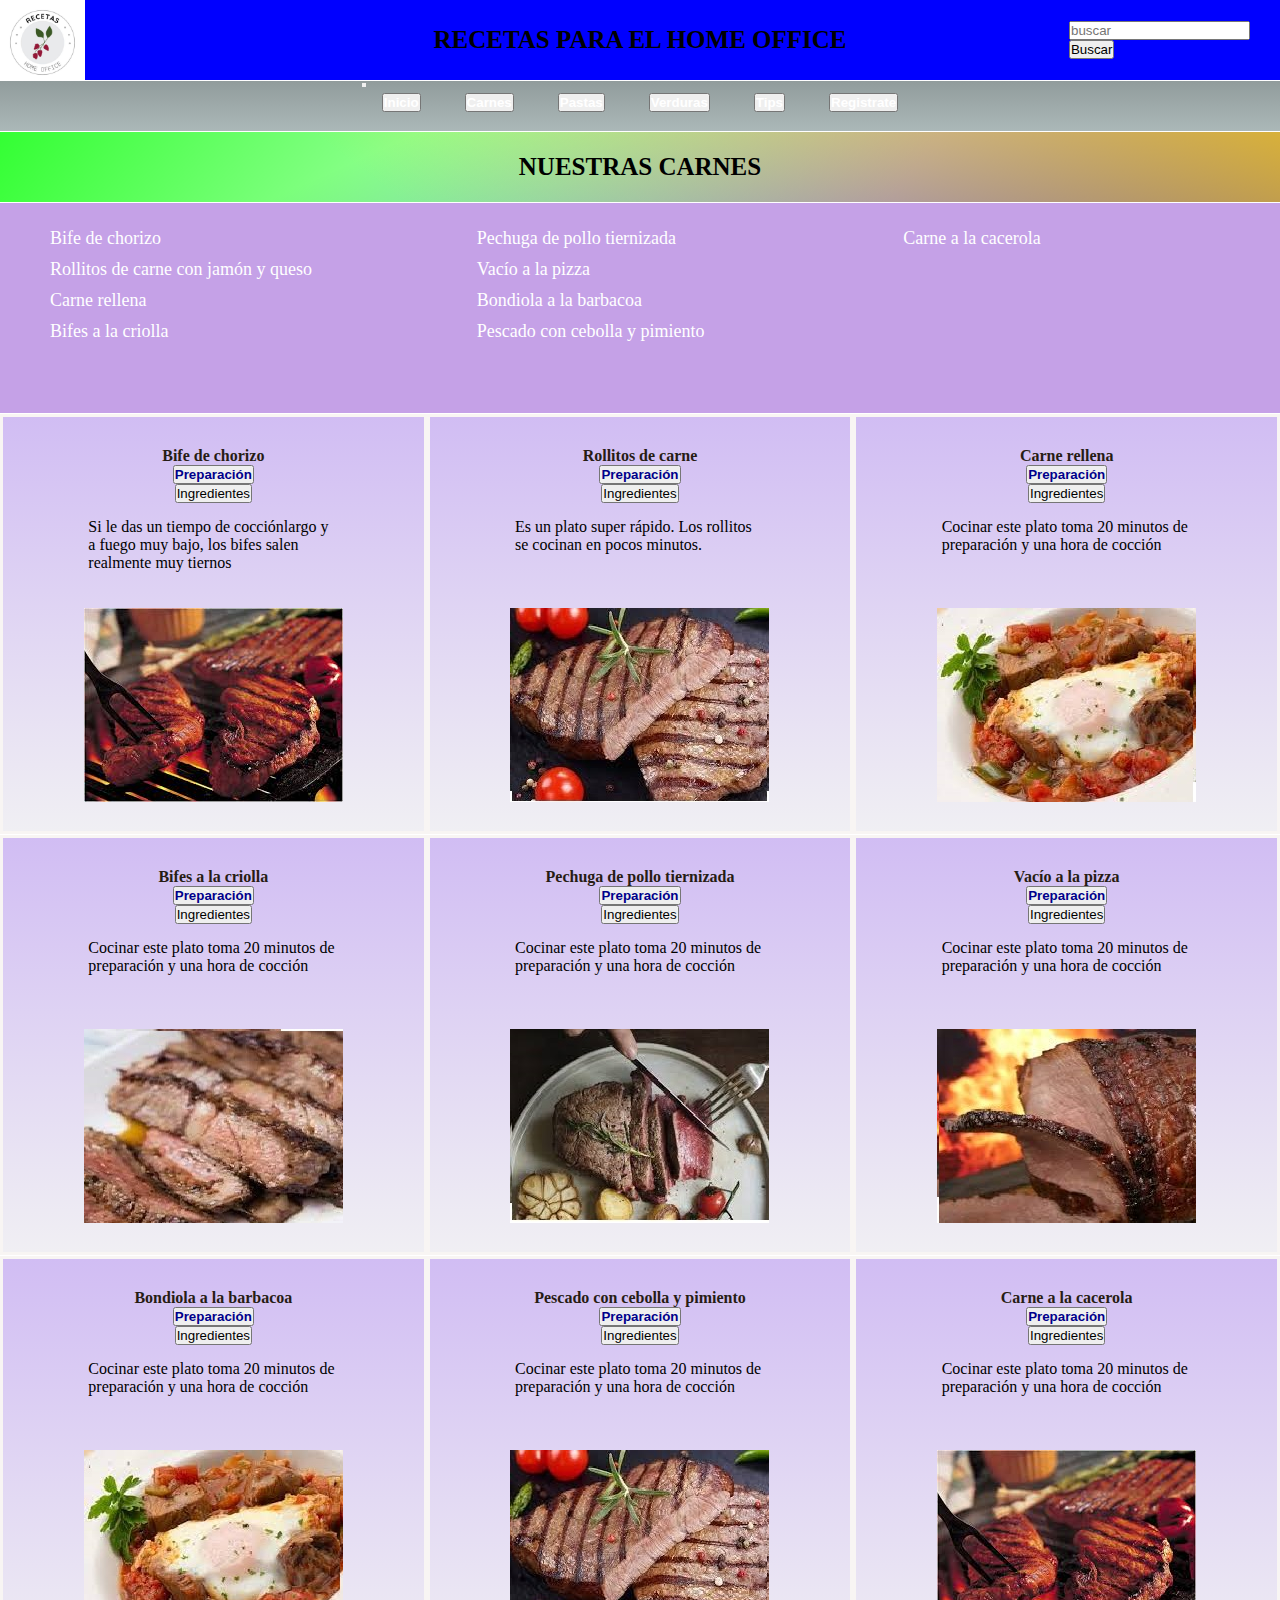
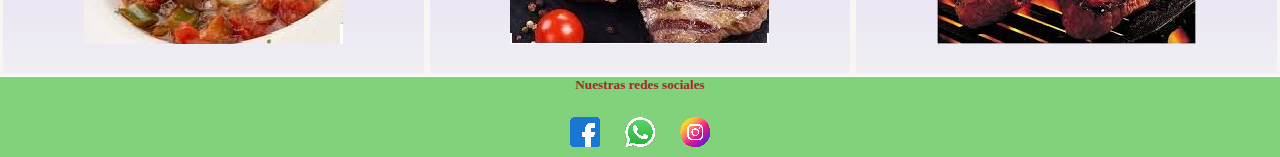
==== commit 1f738758: "mejoras en la resonsividad" ====
--- a/secciones/carnesppal.html
+++ b/secciones/carnesppal.html
@@ -4,7 +4,7 @@
   <meta charset="UTF-8">
   <meta http-equiv="X-UA-Compatible" content="IE=edge">
   <meta name="viewport" content="width=device-width, initial-scale=1.0">
-  <title>RECETAS PARA TODOS LOS DIAS</title>
+  <title> RECETAS PARA EL HOME OFFICE</title>
   <link href="https://fonts.googleapis.com/css2?family=Bangers&display=swap" 
   rel="stylesheet"> 
   <link href="https://cdn.jsdelivr.net/npm/bootstrap@5.0.2/dist/css/bootstrap.min.css" rel="stylesheet" integrity="sha384-EVSTQN3/azprG1Anm3QDgpJLIm9Nao0Yz1ztcQTwFspd3yD65VohhpuuCOmLASjC" crossorigin="anonymous">
@@ -57,29 +57,28 @@
         <div class="collapse navbar-collapse" id="navbarSupportedContent">
           <ul class="navbar-nav me-auto mb-2 mb-lg-0">
             <li class="nav-item">
-              <a class="nav-link" aria-current="page" href="../index.html"><button type="button" class="btn btn-outline-danger shadow rounded pt-0 pb-0">Inicio</button></a>
+              <a class="nav-link" aria-current="page" href="../index.html"><button type="button" class="btn btn-outline-danger shadow rounded pt-0 pb-0 colorbotoninicio">Inicio</button></a>
             </li>
             <li class="nav-item ">
-              <a class="nav-link" href="../secciones/carnesppal.html"><button type="button" class="btn btn-danger shadow rounded pt-0 pb-0">Carnes</button></a>
-            </li>
-            <li class="nav-item">
-              <a class="nav-link" href="../secciones/pastasppal.html"><button type="button" class="btn btn-secondary shadow  rounded pt-0 pb-0">Pastas</button></a>
-            </li>
-            <li class="nav-item">
-              <a class="nav-link" href="../secciones/verdurasppal.html"><button type="button" class="btn btn-success gshadow rounded pt-0 pb-0">Verduras</button></a>
-            </li>
-            <li class="nav-item">
-              <a class="nav-link" href="../secciones/tips.html"> <button type="button" class="btn btn-warning pt-0 pb-0">Tips</button></a>
-            </li>
-            <li class="nav-item">
-              <a class="nav-link" href="registro.html"><button type="button" class="btn btn-primary pt-0 pb-0">Registrate</button></a>
+              <a class="nav-link" href="../secciones/carnesppal.html"><button type="button" class="btn btn-danger shadow rounded pt-0 pb-0 colorbotoninicio">Carnes</button></a>
+            </li>
+            <li class="nav-item">
+              <a class="nav-link" href="../secciones/pastasppal.html"><button type="button" class="btn btn-secondary shadow  rounded pt-0 pb-0 colorbotoninicio">Pastas</button></a>
+            </li>
+            <li class="nav-item">
+              <a class="nav-link" href="../secciones/verdurasppal.html"><button type="button" class="btn btn-success gshadow rounded pt-0 pb-0 colorbotoninicio">Verduras</button></a>
+            </li>
+            <li class="nav-item">
+              <a class="nav-link" href="../secciones/tips.html"> <button type="button" class="btn btn-warning pt-0 pb-0 colorbotoninicio">Tips</button></a>
+            </li>
+            <li class="nav-item">
+              <a class="nav-link" href="registro.html"><button type="button" class="btn btn-primary pt-0 pb-0 colorbotoninicio">Registrate</button></a>
             </li>
           </ul>
           
         </div>
       </div>
     </nav>
-
     <!-- <nav >
       <ul>
         <li> <a href="../index.html"> Inicio </a> </li>
@@ -100,26 +99,26 @@
   
   <div class="listarecetas">
     <ul class="lista">
-      <li><a href="carnesreceta1.html">Bife de chorizo</a></li>
-      <li><a href="·">Rollitos de carne con jamón y queso </a></li>
-      <li><a href="·">Carne rellena</a></li>
-      <li><a href="·">Bifes a la criolla</a></li>
+      <li><a >Bife de chorizo</a></li>
+      <li><a >Rollitos de carne con jamón y queso </a></li>
+      <li><a >Carne rellena</a></li>
+      <li><a >Bifes a la criolla</a></li>
       
     </ul>
   </div>
   <div class="listarecetas1">
     <ul class="lista">
-      <li><a href="·">Pechuga de pollo tiernizada</a></li>
-      <li><a href="·">Vacío a la pizza</a></li>
-      <li><a href="·">Bondiola a la barbacoa</a></li>
-      <li><a href="·">Pescado con cebolla y pimiento</a></li>
+      <li><a >Pechuga de pollo tiernizada</a></li>
+      <li><a >Vacío a la pizza</a></li>
+      <li><a >Bondiola a la barbacoa</a></li>
+      <li><a >Pescado con cebolla y pimiento</a></li>
 
 
     </ul>
   </div>
   <div class="listarecetas2">
     <ul class="lista">
-      <li><a href="·">Carne a la cacerola</a></li>
+      <li><a >Carne a la cacerola</a></li>
 
     </ul>
   </div>
@@ -129,22 +128,27 @@
 <div class="pri">
   
   <h4 class="subtitulosec">    Bife de chorizo  </h4>
-  <button type="button" class="btn-lg btn p-0  preparacion" tabindex="0"  data-bs-trigger="focus" data-bs-toggle="popover"data-bs-placement="top"  title="Preparación" data-bs-content= "dsalkdsflkndsklnfldsnflkdsnflkndslknvlkdsvcldsndsnnvlkdsnvlks
-  jvdksnvjdsnvndslvnflnvlkfnvlkanfdlknvlfnvlanfvlkanfdv
-  dfjdnvjfknajnfkjvnnfdalvkfdnvlkanfdlknvlkfdnvñlknfdav
-  dnkjvnfkjanfvnalfnvfdvñkjafdnvñkjfdafdvfvfdbdabgbg
-  dkcnkjdncdskvnñfdkjgjlkfdlvfdlklmvñlfdnvfd
-  ndvkjfnvkjnkfdanvñfdnvkjafdnvlkadnvlkdan" >Preparación</button>
+  <button type="button" class="btn-lg btn p-0  preparacion" tabindex="0"  data-bs-trigger="focus" data-bs-toggle="popover"data-bs-placement="top"  title="Preparación" data-bs-content= "
+  Cortar el bife de chorizo en bifes de mas o menos un dedo de grosor. Colocar dentro de una cacerola con un poco de aceite en el fondo. Colocar también las cebollas peladas cortadas en 4. Tapar la cacerola y cocinar media hora a fuego corona.
+  agregar los condimentos, el vino y el agua. Cocinar una hora más a fuego corona cuidando 
+  que no se queme. si el líquido se reduce mucho, agregar agua de a poco.
+  " >Preparación</button>
   <!-- <a tabindex="0" class="btn btn-lg btn-danger" role="button" data-bs-toggle="popover" data-bs-trigger="focus" title="Dismissible popover" data-bs-content="And here's some amazing content. It's very engaging. Right?">Descartar popover</a> -->
 
-  <button type="button" class="btn-lg btn p-0 text-primary" tabindex="0"  data-bs-trigger="focus" data-bs-toggle="popover" data-bs-placement="bottom" title="Ingredientes" data-bs-content= "dsalkdsflkndsklnfldsnflkdsnflkndslknvlkdsvcldsndsnnvlkdsnvlks
-    jvdksnvjdsnvndslvnflnvlkfnvlkanfdlknvlfnvlanfvlkanfdv
-    dfjdnvjfknajnfkjvnnfdalvkfdnvlkanfdlknvlkfdnvñlknfdav
-    dnkjvnfkjanfvnalfnvfdvñkjafdnvñkjfdafdvfvfdbdabgbg
-    dkcnkjdncdskvnñfdkjgjlkfdlvfdlklmvñlfdnvfd
-    ndvkjfnvkjnkfdanvñfdnvkjafdnvlkadnvlkdan" >Ingredientes</button>
-  <div class="textosec">
-    Cocinar este plato toma 20 minutos de preparación y una hora de cocción
+  <button type="button" class="btn-lg btn p-0 text-primary" tabindex="0"  data-bs-trigger="focus" data-bs-toggle="popover" data-bs-placement="bottom" title="Ingredientes" 
+  data-bs-content= "
+  - Bife de chorizo                    
+  - Dos cebollas                         
+  - Rocío vegetal       
+  - Sal, oregano, perejil   
+  - ajo picado, pimenton    
+  - un vaso de vino    
+  - Medio vaso de agua
+  
+  "    
+   > Ingredientes</button>
+  <div class="textosec">
+  Si le das un tiempo de cocciónlargo y a fuego muy bajo, los bifes salen realmente muy tiernos
    
 </div>
 
@@ -154,22 +158,16 @@
 <!-- fila 1 2 -->
 <div class="sec">
   <h4 class="subtitulosec">   Rollitos de carne   </h4>
-  <button type="button" class="btn-lg btn p-0  preparacion" tabindex="0"  data-bs-trigger="focus" data-bs-toggle="popover"data-bs-placement="top"  title="Preparación" data-bs-content= "dsalkdsflkndsklnfldsnflkdsnflkndslknvlkdsvcldsndsnnvlkdsnvlks
-  jvdksnvjdsnvndslvnflnvlkfnvlkanfdlknvlfnvlanfvlkanfdv
-  dfjdnvjfknajnfkjvnnfdalvkfdnvlkanfdlknvlkfdnvñlknfdav
-  dnkjvnfkjanfvnalfnvfdvñkjafdnvñkjfdafdvfvfdbdabgbg
-  dkcnkjdncdskvnñfdkjgjlkfdlvfdlklmvñlfdnvfd
-  ndvkjfnvkjnkfdanvñfdnvkjafdnvlkadnvlkdan" >Preparación</button>
- 
-
-  <button type="button" class="btn-lg btn p-0 text-primary" tabindex="0"  data-bs-trigger="focus" data-bs-toggle="popover" data-bs-placement="bottom" title="Ingredientes" data-bs-content= "dsalkdsflkndsklnfldsnflkdsnflkndslknvlkdsvcldsndsnnvlkdsnvlks
-    jvdksnvjdsnvndslvnflnvlkfnvlkanfdlknvlfnvlanfvlkanfdv
-    dfjdnvjfknajnfkjvnnfdalvkfdnvlkanfdlknvlkfdnvñlknfdav
-    dnkjvnfkjanfvnalfnvfdvñkjafdnvñkjfdafdvfvfdbdabgbg
-    dkcnkjdncdskvnñfdkjgjlkfdlvfdlklmvñlfdnvfd
-    ndvkjfnvkjnkfdanvñfdnvkjafdnvlkadnvlkdan" >Ingredientes</button>
-  <div class="textosec">
-    Cocinar este plato toma 20 minutos de preparación y una hora de cocción
+  <button type="button" class="btn-lg btn p-0  preparacion" tabindex="0"  data-bs-trigger="focus" data-bs-toggle="popover"data-bs-placement="top"  title="Preparación" data-bs-content= 
+  "Salar los bifes de ambos lados. Colocar una feta de jamón y una de queso. Enroscar los bifes haciendo un rollito. Atravesar con un palillo si es necesario. Colocar los rollitos 
+  en una cacerola con un poco de aceite. Dorar unos minutos a fuego fuerte. Dar vuelta y dorar del otro lado.
+  agregar el vino el agua y los condimentos. Cocinar 20 minutos  fuego suave " > Preparación</button>
+ 
+
+  <button type="button" class="btn-lg btn p-0 text-primary" tabindex="0"  data-bs-trigger="focus" data-bs-toggle="popover" data-bs-placement="bottom" title="Ingredientes" data-bs-content= "Bifes para milanesa - 
+  jamos cocido - queso en fetas - sal - vino tinto o blanco- perejil" >Ingredientes</button>
+  <div class="textosec">
+    Es un plato super rápido. Los rollitos se cocinan en pocos minutos. 
    
 </div>
 
@@ -179,20 +177,13 @@
 <!-- fila 1 3 -->
 <div class="ter">
   <h4 class="subtitulosec">    Carne rellena  </h4>
-  <button type="button" class="btn-lg btn p-0  preparacion" tabindex="0"  data-bs-trigger="focus" data-bs-toggle="popover"data-bs-placement="top"  title="Preparación" data-bs-content= "dsalkdsflkndsklnfldsnflkdsnflkndslknvlkdsvcldsndsnnvlkdsnvlks
-  jvdksnvjdsnvndslvnflnvlkfnvlkanfdlknvlfnvlanfvlkanfdv
-  dfjdnvjfknajnfkjvnnfdalvkfdnvlkanfdlknvlkfdnvñlknfdav
-  dnkjvnfkjanfvnalfnvfdvñkjafdnvñkjfdafdvfvfdbdabgbg
-  dkcnkjdncdskvnñfdkjgjlkfdlvfdlklmvñlfdnvfd
-  ndvkjfnvkjnkfdanvñfdnvkjafdnvlkadnvlkdan" >Preparación</button>
- 
-
-  <button type="button" class="btn-lg btn p-0 text-primary" tabindex="0"  data-bs-trigger="focus" data-bs-toggle="popover" data-bs-placement="bottom" title="Ingredientes" data-bs-content= "dsalkdsflkndsklnfldsnflkdsnflkndslknvlkdsvcldsndsnnvlkdsnvlks
-    jvdksnvjdsnvndslvnflnvlkfnvlkanfdlknvlfnvlanfvlkanfdv
-    dfjdnvjfknajnfkjvnnfdalvkfdnvlkanfdlknvlkfdnvñlknfdav
-    dnkjvnfkjanfvnalfnvfdvñkjafdnvñkjfdafdvfvfdbdabgbg
-    dkcnkjdncdskvnñfdkjgjlkfdlvfdlklmvñlfdnvfd
-    ndvkjfnvkjnkfdanvñfdnvkjafdnvlkadnvlkdan" >Ingredientes</button>
+  <button type="button" class="btn-lg btn p-0  preparacion" tabindex="0"  data-bs-trigger="focus" data-bs-toggle="popover"data-bs-placement="top"  title="Preparación" data-bs-content= 
+  "Calar la carne en el centro haciendo un hueco. Mezclar la espinaca, la ricota y el queso haciendo un puré con el tenedor o procesadora.
+  Agregar las claras y mezclar bien. Rellenar la colita con esta pasta. Llevar al horno media hora." >Preparación</button>
+ 
+
+  <button type="button" class="btn-lg btn p-0 text-primary" tabindex="0"  data-bs-trigger="focus" data-bs-toggle="popover" data-bs-placement="bottom" title="Ingredientes" data-bs-content=
+   "Colita de cuadril o picaña - 200gs de acelga o espinaca - 150gs de ricota - queso rallado a gusto - dos claras de huevo - queso en hebras o cortado en trozos pequeños" >Ingredientes</button>
   <div class="textosec">
     Cocinar este plato toma 20 minutos de preparación y una hora de cocción
    
@@ -208,20 +199,15 @@
 <div class="cuar">
 
   <h4 class="subtitulosec">   Bifes a la criolla  </h4>
-  <button type="button" class="btn-lg btn p-0  preparacion" tabindex="0"  data-bs-trigger="focus" data-bs-toggle="popover"data-bs-placement="top"  title="Preparación" data-bs-content= "dsalkdsflkndsklnfldsnflkdsnflkndslknvlkdsvcldsndsnnvlkdsnvlks
-  jvdksnvjdsnvndslvnflnvlkfnvlkanfdlknvlfnvlanfvlkanfdv
-  dfjdnvjfknajnfkjvnnfdalvkfdnvlkanfdlknvlkfdnvñlknfdav
-  dnkjvnfkjanfvnalfnvfdvñkjafdnvñkjfdafdvfvfdbdabgbg
-  dkcnkjdncdskvnñfdkjgjlkfdlvfdlklmvñlfdnvfd
-  ndvkjfnvkjnkfdanvñfdnvkjafdnvlkadnvlkdan" >Preparación</button>
- 
-
-  <button type="button" class="btn-lg btn p-0 text-primary" tabindex="0"  data-bs-trigger="focus" data-bs-toggle="popover" data-bs-placement="bottom" title="Ingredientes" data-bs-content= "dsalkdsflkndsklnfldsnflkdsnflkndslknvlkdsvcldsndsnnvlkdsnvlks
-    jvdksnvjdsnvndslvnflnvlkfnvlkanfdlknvlfnvlanfvlkanfdv
-    dfjdnvjfknajnfkjvnnfdalvkfdnvlkanfdlknvlkfdnvñlknfdav
-    dnkjvnfkjanfvnalfnvfdvñkjafdnvñkjfdafdvfvfdbdabgbg
-    dkcnkjdncdskvnñfdkjgjlkfdlvfdlklmvñlfdnvfd
-    ndvkjfnvkjnkfdanvñfdnvkjafdnvlkadnvlkdan" >Ingredientes</button>
+  <button type="button" class="btn-lg btn p-0  preparacion" tabindex="0"  data-bs-trigger="focus" data-bs-toggle="popover"data-bs-placement="top"  title="Preparación" data-bs-content= 
+  "Colocar una capa de rodajas de tomates y cebollas debajo de todo. 
+  Colocar encima algunos bifes y espolvorear los cndimentos. Colocar una capa de verduras variadas, 
+  luego otra capa de carne, los condimentos y así hasta llenar la olla. Agregar un vaso de vino blanco-y otro de agua." >Preparación</button>
+ 
+
+  <button type="button" class="btn-lg btn p-0 text-primary" tabindex="0"  data-bs-trigger="focus" data-bs-toggle="popover" data-bs-placement="bottom" title="Ingredientes" data-bs-content= "
+  Papas, cebollas, tomates, bataba y zapallito verde, todos cortados en rodajas. Carne para milanesas. Perejil seco, pimentón, sal y pimienta. 
+  Vino blanco" >Ingredientes</button>
   <div class="textosec">
     Cocinar este plato toma 20 minutos de preparación y una hora de cocción
    
@@ -261,20 +247,16 @@
 <!-- fila 2 3 -->
 <div class="sex">
   <h4 class="subtitulosec">   Vacío a la pizza  </h4>
-  <button type="button" class="btn-lg btn p-0  preparacion" tabindex="0"  data-bs-trigger="focus" data-bs-toggle="popover"data-bs-placement="top"  title="Preparación" data-bs-content= "dsalkdsflkndsklnfldsnflkdsnflkndslknvlkdsvcldsndsnnvlkdsnvlks
-  jvdksnvjdsnvndslvnflnvlkfnvlkanfdlknvlfnvlanfvlkanfdv
-  dfjdnvjfknajnfkjvnnfdalvkfdnvlkanfdlknvlkfdnvñlknfdav
-  dnkjvnfkjanfvnalfnvfdvñkjafdnvñkjfdafdvfvfdbdabgbg
-  dkcnkjdncdskvnñfdkjgjlkfdlvfdlklmvñlfdnvfd
-  ndvkjfnvkjnkfdanvñfdnvkjafdnvlkadnvlkdan" >Preparación</button>
- 
-
-  <button type="button" class="btn-lg btn p-0 text-primary" tabindex="0"  data-bs-trigger="focus" data-bs-toggle="popover" data-bs-placement="bottom" title="Ingredientes" data-bs-content= "dsalkdsflkndsklnfldsnflkdsnflkndslknvlkdsvcldsndsnnvlkdsnvlks
-    jvdksnvjdsnvndslvnflnvlkfnvlkanfdlknvlfnvlanfvlkanfdv
-    dfjdnvjfknajnfkjvnnfdalvkfdnvlkanfdlknvlkfdnvñlknfdav
-    dnkjvnfkjanfvnalfnvfdvñkjafdnvñkjfdafdvfvfdbdabgbg
-    dkcnkjdncdskvnñfdkjgjlkfdlvfdlklmvñlfdnvfd
-    ndvkjfnvkjnkfdanvñfdnvkjafdnvlkadnvlkdan" >Ingredientes</button>
+  <button type="button" class="btn-lg btn p-0  preparacion" tabindex="0"  data-bs-trigger="focus" data-bs-toggle="popover" data-bs-placement="bottom" title="Ingredientes" data-bs-content=
+  "Desgrasar bien el vacío. Poner el tomate cubeteado en una cacerola
+  con el provenzar. Agregar el azúcar, las sal y el bicarbonato. Cocinar el vacío en el horno a fuego fuerte 20 minutos.
+  Sacar el vacío del horno y colocarle encima el tomate. Sobre el tomate, colocar las fetas de queso y encima de todo el 
+  queso rallado. Llevar al horno o al grill hasta que se derrita el queso" >Preparación</button>
+ 
+
+  <button type="button" class="btn-lg btn p-0 text-primary" tabindex="0"  data-bs-trigger="focus" data-bs-toggle="popover" data-bs-placement="bottom" title="Ingredientes" data-bs-content=
+   "Un vacio finito o cortado al medio. Una lata de tomate cubeteado. Queso en fetas o cortado en rodajas (mantecoso
+   port salut o en hebras. Queso rallado)" >Ingredientes</button>
   <div class="textosec">
     Cocinar este plato toma 20 minutos de preparación y una hora de cocción
    
@@ -399,4 +381,5 @@
   });
   </script>
 
-</body>+</body>
+</html>--- a/estilo/estilo.css
+++ b/estilo/estilo.css
@@ -27,6 +27,8 @@
     grid-area: logo;
     /* border: solid black; */
     display: inline;
+    background-color:#616A6B ;
+    /* background-color: blue; */
     background-color: blue;
 
   }
@@ -67,7 +69,9 @@
 
   .menu{
     grid-area: menu;
-    background-color: rgb(231, 223, 240);
+    /* background:   linear-gradient (360deg, rgb(17, 23, 24),rgb(89, 87, 98) )   ; */
+    background-color: rgb(145, 155, 156);
+    /* background-color: rgb(231, 223, 240); */
     display: flex;
     align-items: center;
     align-content: center;
@@ -83,6 +87,12 @@
   .menu nav li a{
   font-size: 20px;
   text-decoration: solid;
+
+  }
+
+  .colorbotoninicio{
+    color: white;
+    font-weight: bold;
 
   }
 
@@ -151,8 +161,13 @@
     justify-items: center;
     background-color: rgb(190, 142, 235);
  
-   
+
+
  }
+  .h1pastas{
+    font-size: 25px;
+  }
+
  .imagenpastasec{
     grid-area:pastaimg ;
     display: flex;
@@ -303,7 +318,9 @@
 
   .menusec{
     grid-area: menu;
-    background-color: rgb(231, 223, 240);
+    /* background-color: rgb(231, 223, 240); */
+    /* background-color: rgb(145 155 156); */
+    background: linear-gradient(rgb(145, 156, 156), rgb(171, 184, 184));
     display: flex;
     align-items: center;
     align-content: center;
@@ -341,8 +358,8 @@
   align-content: center;
   justify-content: center;
   /* background-color: cornflowerblue; */
-  background: linear-gradient(217deg, rgba(255, 204, 0, 0.773), rgba(255,0,0,0) 70.71%),
-              linear-gradient(127deg, rgba(0,255,0,.8), rgba(0,255,0,0) 70.71%),
+  background: linear-gradient(217deg, rgba(139, 159, 154, 0.887), rgba(255,0,0,0) 70.71%),
+              linear-gradient(127deg, rgba(128, 147, 147, 0.8), rgba(0,255,0,0) 70.71%),
               linear-gradient(336deg, rgba(0,0,255,.8), rgba(0,0,255,0) 70.71%);
 
   }
@@ -474,16 +491,24 @@
 .sec{
   display: flex;
   flex-direction: column;
-  justify-content: flex-start;
-  align-items: center;
+  justify-content:center;
+  align-items: center;
+<<<<<<< HEAD
+  grid-area: sec;
+  background: linear-gradient(rgb(209, 189, 243),rgb(240, 239, 243)  );
+  /* background-color: blueviolet; */
+  border: solid rgb(248, 245, 243);
+=======
 grid-area: sec;
 background: linear-gradient(rgb(209, 189, 243),rgb(240, 239, 243)  );
 /* background-color: blueviolet; */
 border: solid rgb(248, 245, 243);
 
+>>>>>>> 51af12a205da3471202a488d70c3f313e013ce89
 }
 
 .ter{
+  
   display: flex;
   flex-direction: column;
   justify-content: center;
@@ -684,6 +709,59 @@
 
 /* ----------------Celular---------------------------------- */
 
+<<<<<<< HEAD
+@media screen and (max-width: 985px) {
+
+  .ubicatexto{
+
+    font-size: 15px;
+  }
+  .textogrande{
+    grid-area: grantexto;
+    display: flex;
+    align-items:center;
+    background-color: rgb(84, 58, 14);
+    width: 100%;
+  }
+
+} 
+
+@media screen and (max-width: 957px) {
+
+  .ubicatexto{
+
+    font-size: 12px;
+  }
+  .textogrande{
+    grid-area: grantexto;
+    display: flex;
+    align-items:center;
+    background-color: rgb(30, 14, 84);
+    width: 100%;
+  }
+
+} 
+
+@media screen and (max-width: 890px) {
+
+  .ubicatexto{
+
+    font-size: 10px;
+  }
+  .textogrande{
+    grid-area: grantexto;
+    display: flex;
+    align-items:center;
+    background-color: rgb(221, 219, 227);
+    width: 100%;
+  }
+
+} 
+
+
+
+=======
+>>>>>>> 51af12a205da3471202a488d70c3f313e013ce89
 @media screen and (max-width: 480px) {
 
   .grilla{
@@ -757,10 +835,17 @@
     }  
     .ubicatexto{
 
+<<<<<<< HEAD
+      font-size: 8px;
+    }
+    .sectiontextosec{
+      font-size: 8px;
+=======
       font-size: 10px;
     }
     .sectiontextosec{
       font-size: 10px;
+>>>>>>> 51af12a205da3471202a488d70c3f313e013ce89
       
      }
      .imglogo{
@@ -790,6 +875,9 @@
 }
 
 }
+<<<<<<< HEAD
+
+=======
 /* @media screen and (max-width: 985px) {
 
   .ubicatexto{
@@ -819,4 +907,1061 @@
     width: 100%;
   }
 
-} */+} */
+>>>>>>> 51af12a205da3471202a488d70c3f313e013ce89
+/*  */
+html{font-size: 62,5%;}
+
+@import url('https://fonts.googleapis.com/css2?family=Source+Sans+Pro:ital,wght@0,200;0,300;0,400;0,600;0,700;0,900;1,200;1,300;1,400;1,600;1,700;1,900&display=swap');
+*{
+  margin: 0;
+  padding: 0;
+
+}
+
+.grilla{
+  display: grid;
+  grid-template-rows:  90px 70px 500px 225px 225px 225px 100px;
+  grid-template-columns: repeat (auto-fill,1fr ) ;
+  grid-template-areas:
+  "logo logo logo titulo titulo titulo titulo busca busca busca "
+  "menu menu menu menu menu menu menu menu menu menu "
+  "grantexto  grantexto  grantexto  grantexto  granimagen granimagen granimagen granimagen granimagen granimagen "
+  "carnetex carnetex carnetex carnetex  carneimg carneimg carneimg carneimg carneimg carneimg "
+  "pastatex pastatex pastatex pastatex pastaimg pastaimg pastaimg pastaimg pastaimg pastaimg "
+  "verduratex verduratex verduratex verduratex verduraimg verduraimg verduraimg verduraimg verduraimg verduraimg "
+  "pie pie pie pie pie pie pie pie pie pie ";
+
+
+  }
+  .containerlogo{
+    grid-area: logo;
+    /* border: solid black; */
+    display: inline;
+    background-color:#0a58cab3 ;
+    /* background-color: blue; */
+
+  }
+  .imglogo{
+    height: 85px;
+    width: 85px;
+  }
+  
+  .containertitulo{
+    grid-area: titulo;
+    display: flex;
+   align-items: center;
+   justify-content: center;
+   align-content: center;
+    background-color: blue;
+    /* border: solid black; */
+  }
+  
+
+  .containerbusca{
+    grid-area: busca;
+    align-items: center;
+    align-content: center;
+    justify-content: center;
+    display: flex;
+  
+    padding-right: 30px;   
+    background-color: blue;
+  }
+  .buscador{
+    width: 150px;
+  }
+  
+  h1{
+    display: inline;
+    font-size: 25px;
+  }
+
+  .menu{
+    grid-area: menu;
+    background:   linear-gradient (180deg, rgb(145, 155, 156),rgb(215, 230, 232) )   ) ;
+    background-color: rgb(145, 155, 156);
+    /* background-color: rgb(231, 223, 240); */
+    display: flex;
+    align-items: center;
+    align-content: center;
+    justify-content: center;
+  }
+
+  .menu nav li{
+    display: inline;
+    padding: 20px;
+    
+  }
+
+  .menu nav li a{
+  font-size: 20px;
+  text-decoration: solid;
+
+  }
+
+  .colorbotoninicio{
+    color: white;
+    font-weight: bold;
+
+  }
+
+
+.textogrande{
+    grid-area: grantexto;
+    display: flex;
+    align-items:center;
+    background-color: rgb(190, 142, 235);
+    width: 100%;
+         
+
+}
+
+
+.ubicatexto{
+    /* border: solid black; */
+    height:fit-content;
+    padding: 30px;
+}
+
+
+.imagengrande{
+    grid-area: granimagen;
+    display: flex;
+    align-items: center;
+    align-content: center;
+    justify-content: center;
+    background-color: rgb(190, 142, 235);
+}
+
+.imggran{
+width: 590px;
+height: 500px;
+
+}
+
+/* ------------------------------------------------------------------------------ */
+.textocarnesec{
+    grid-area: carnetex; 
+    display: flex; 
+    flex-direction: column;
+    justify-content: flex-start;
+    justify-items: center;
+    background-color: rgb(190, 142, 235);
+
+ }
+
+  
+  .imagencarnesec{
+    grid-area:carneimg;
+    display: flex;
+    justify-items: flex-start;
+    /* border: solid black; */
+    background-color:rgb(190, 142, 235);
+  }
+
+.textopastasec{
+    grid-area: pastatex;      
+    display: flex; 
+    flex-direction: column;
+    align-content: center;
+    justify-content: flex-start;
+    justify-items: center;
+    background-color: rgb(190, 142, 235);
+ 
+   
+ }
+ .imagenpastasec{
+    grid-area:pastaimg ;
+    display: flex;
+    justify-items: flex-start;
+    /* border: solid black; */
+    background-color:rgb(190, 142, 235); }
+
+   .textoverdurasec{
+    grid-area: verduratex;
+    display: flex; 
+    flex-direction: column;
+    align-content: center;
+    justify-content: flex-start;
+    justify-items: center;
+    background-color: rgb(190, 142, 235);
+
+    }
+
+   .imagenverdurasec{
+    grid-area:verduraimg ;
+    display: flex;
+    justify-items: flex-start;
+    background-color:rgb(190, 142, 235); }
+
+    .sectiontextosec{
+      margin-left: 50px;
+      margin-right: auto;
+      padding-right: 50px;
+      width:auto;
+      
+     }
+   
+     .linksec{
+      padding-left: 50px;
+      padding-bottom: 15px;
+      padding-top: 30px;
+   
+     }
+   
+     .imgsec{
+      /* position:relative ; */
+      top: 30px;
+      height: 159px;
+      width: 259px;
+     /* border: solid black; */
+  
+  }
+/* ------------------------PPAL------------------PPAL-------------------------------------- */
+
+
+
+
+
+
+
+/* ------------------------------------------------------------------------------------------ */
+
+
+
+/* -------------------------------------------------------------------------------------- */
+
+
+
+
+.grillasec{
+display: grid;
+grid-template-rows:  80px 50px 70px 210px 420px 420px 420px 80px;
+grid-template-columns: 1fr 1fr 1fr;
+grid-template-areas:
+"logo titulo busca"
+" menu menu menu"
+"titulosec titulosec titulosec"
+"lista lista1 lista2"
+"pri sec ter"
+"cuar quin sex"
+"sep oct nov"
+"foot foot foot";
+grid-row-gap: 1px;
+
+
+}
+
+
+
+/* ------------------Fila superior encabezado */
+.containerlogo{
+  grid-area: logo;
+  display: flex;
+  background-color: blue;
+}
+/* 
+.containertitulo{
+  grid-area: titulo;
+  display: flex;
+  align-items: center;
+  justify-content: center;
+  align-content: center;
+  background-color: #0000fff5;
+} */
+
+.containerbuscasec{
+  grid-area: busca;
+  display: flex;
+  align-content: center;
+  align-items: center;
+  justify-content: flex-end;
+  background-color: blue;
+  padding-right: 30px;
+}
+.containerbuscareg{
+  grid-area: busca;
+  display: flex;
+  align-items: center;
+  justify-content: center;
+ align-content: center;
+  background-color: blue;
+}
+.centrabusca{
+  display: flex;
+  justify-content: center;
+  align-items: center;
+  align-content: center;
+}
+
+.header{
+  height: 50px;
+  width: 150px;
+
+  border: solid black;
+  font-size: 10px;
+  }
+
+
+  }
+
+  .buscador{
+  height: 20px;
+  width: 100px;
+  background-color: brown;
+  border: solid black;
+  }
+
+
+
+
+/* -----------------Menu paginas secundarias----------------------------------------- */
+
+
+  .menusec{
+    grid-area: menu;
+    background-color: rgb(231, 223, 240);
+    display: flex;
+    align-items: center;
+    align-content: center;
+    justify-content: center;
+  }
+  .menureg{
+
+    height: 70px;
+  }
+
+    .menusec nav li{
+    display: inline;
+    padding: 20px;
+  }
+
+  .menusec nav li a{
+  font-size: 20px;
+  text-decoration: solid;
+
+  }
+
+.color{
+  background-color: rgb(146, 132, 161);
+}
+
+
+
+
+/* -----------------Titulo secundario----------------------- */
+
+.containersubtitulo{
+  grid-area: titulosec;
+  display: flex;
+  align-items: center;
+  align-content: center;
+  justify-content: center;
+  /* background-color: cornflowerblue; */
+  background: linear-gradient(217deg, rgba(255, 204, 0, 0.773), rgba(255,0,0,0) 70.71%),
+              linear-gradient(127deg, rgba(0,255,0,.8), rgba(0,255,0,0) 70.71%),
+              linear-gradient(336deg, rgba(0,0,255,.8), rgba(0,0,255,0) 70.71%);
+
+  }
+
+
+/* ----------------bloque con lsta de recetas */
+
+  .listarecetas{
+    grid-area: lista;
+    display: flex;
+    background-color: rgb(197, 161, 231);
+    /* background: linear-gradient(217deg, rgba(70, 153, 18, 0.8), rgba(18, 34, 3, 0) 70.71%),
+              linear-gradient(127deg, rgba(0,255,0,.8), rgba(0,255,0,0) 70.71%),
+              linear-gradient(336deg, rgba(0,0,255,.8), rgba(0,0,255,0) 70.71%); */
+  }
+  .listarecetas1{
+    grid-area: lista1;
+    display: flex;
+    background-color: rgb(197, 161, 231);
+    /* background: linear-gradient(217deg, rgba(70, 153, 18, 0.8), rgba(18, 34, 3, 0) 70.71%),
+              linear-gradient(127deg, rgba(0,255,0,.8), rgba(0,255,0,0) 70.71%),
+              linear-gradient(336deg, rgba(0,0,255,.8), rgba(0,0,255,0) 70.71%); */
+  }
+  .listarecetas2{
+    grid-area: lista2;
+    display: flex;
+    background-color: rgb(197, 161, 231);
+    /* background: linear-gradient(217deg, rgba(70, 153, 18, 0.8), rgba(18, 34, 3, 0) 70.71%),
+              linear-gradient(127deg, rgba(0,255,0,.8), rgba(0,255,0,0) 70.71%),
+              linear-gradient(336deg, rgba(0,0,255,.8), rgba(0,0,255,0) 70.71%); */
+  }
+
+  .lista{
+  height: 150px;
+  width: 300px;
+  /* background-color: rgb(43, 29, 96); */
+  /* border: solid black; */
+  margin: 5px;
+  padding-top: 15px;
+  padding-left: 40px;
+  list-style: none;
+
+  }
+
+
+  .lista li{
+  padding: 10px;
+  font-size: 18px;
+  padding: 5px;
+  /* border: solid black; */
+  }
+
+
+  .lista li a{
+    color:white
+  }
+
+  li{
+    padding: 0px;
+
+  }
+
+.comtainerlista{
+  grid-area: lista;
+
+}
+
+.cntainercarnepri{
+  grid-area: pricar;
+
+}
+
+.containercarnesec{
+  grid-area: seccar;
+
+
+}
+.containercarneter{
+  grid-area: tercar;
+
+}
+
+.listaingredientes{
+  list-style:none ;
+  padding-left: 40px;
+}
+
+.ingredientes{
+text-decoration:solid;
+padding-left: 40px;
+
+}
+/* -----------------Formato de los textos e imágenes de los */
+.textosec{
+  height: 90px;
+  width: 250px;
+  padding-top: 15px;
+/* background-color: blue; */
+/* border: solid black; */
+}
+
+.imgsec{
+  height: 194px;
+  width: 259px;
+/* background-color: rgb(4, 255, 0); */
+/* border: solid black; */
+}
+
+h3{color: aliceblue;}
+h3 a{
+  color: black;
+}
+
+/* -------------Formato de los cuadros */
+
+.pri{
+  display: flex;
+  flex-direction: column;
+  justify-content: center;
+  align-items: center;
+  grid-area: pri;
+  /* background-color: blueviolet; */
+  background: linear-gradient(rgb(209, 189, 243),rgb(240, 239, 243)  );
+  border: solid rgb(248, 245, 243);
+
+}
+
+
+.sec{
+  display: flex;
+  flex-direction: column;
+  justify-content: center;
+  align-items: center;
+  grid-area: sec;
+  background: linear-gradient(rgb(209, 189, 243),rgb(240, 239, 243)  );
+  /* background-color: blueviolet; */
+  border: solid rgb(248, 245, 243);
+}
+
+.ter{
+  display: flex;
+  flex-direction: column;
+  justify-content: center;
+  align-items: center;
+  grid-area: ter;
+  background: linear-gradient(rgb(209, 189, 243),rgb(240, 239, 243)  );
+  border: solid rgb(248, 245, 243);
+  /* background-color: blueviolet; */
+}
+
+.cuar{
+  display: flex;
+  flex-direction: column;
+  justify-content: center;
+  align-items: center;
+grid-area:cuar ;
+/* background-color: rgb(207, 194, 229); */
+background: linear-gradient(rgb(209, 189, 243),rgb(240, 239, 243)  );
+border: solid rgb(248, 245, 243);
+}
+
+.quin{
+  display: flex;
+  flex-direction: column;
+  justify-content: center;
+  align-items: center;
+  grid-area:quin ;
+  background-color: rgb(207, 194, 229);
+  background: linear-gradient(rgb(209, 189, 243),rgb(240, 239, 243)  );
+  border: solid rgb(248, 245, 243);
+
+}
+
+
+.sex{
+  display: flex;
+  flex-direction: column;
+  justify-content: center;
+  align-items: center;
+  grid-area:sex ;
+  background-color: rgb(207, 194, 229);
+  background: linear-gradient(rgb(209, 189, 243),rgb(240, 239, 243)  );
+  border: solid rgb(248, 245, 243);
+
+}
+
+.sep{
+  display: flex;
+  flex-direction: column;
+  justify-content: center;
+  align-items: center;
+  grid-area:sep ;
+  background-color: rgb(222, 219, 227);
+  background: linear-gradient(rgb(209, 189, 243),rgb(240, 239, 243)  );
+  border: solid rgb(248, 245, 243);
+}
+
+.oct{
+  display: flex;
+  flex-direction: column;
+  justify-content: center;
+  align-items: center;
+  grid-area:oct ;
+  background-color: rgb(222, 219, 227);
+  background: linear-gradient(rgb(209, 189, 243),rgb(240, 239, 243)  );
+  border: solid rgb(248, 245, 243);
+}
+
+
+.nov{
+  display: flex;
+  flex-direction: column;
+  justify-content: center;
+  align-items: center;
+  grid-area:nov ;
+  background-color: rgb(222, 219, 227);
+  background: linear-gradient(rgb(209, 189, 243),rgb(240, 239, 243)  );
+  border: solid rgb(248, 245, 243);
+}
+
+.imgpri{
+padding-top: 30px;
+
+}
+
+.subtitulosec{
+color: rgb(39, 28, 20);
+}
+
+.preparacion{
+  color: darkblue;
+  font-weight: bold;
+}
+
+.footer{
+grid-area: foot;
+display: flex;
+flex-direction: column;
+align-items: center;
+background-color: rgb(129, 210, 122);
+/* align-content: center; */
+justify-content:space-between;
+
+}
+h5{
+size: 1.3pc;
+color: brown;
+
+}
+.iconos{
+  display:flex;
+  width: 140px;
+  flex-direction: row;
+  justify-content: space-between;
+  padding-bottom: 10px;
+}
+
+.footerppal{
+  grid-area: pie;
+  display: flex;
+  flex-direction: column;
+  align-items: center;
+  background-color: rgb(129, 210, 122);
+  /* align-content: center; */
+  justify-content:space-between;
+  
+  }
+ .h5ppal{
+  font-size: 1.3pc;
+  color: brown;
+  
+  }
+  .iconosppal{
+    display:flex;
+    width: 140px;
+    flex-direction: row;
+    justify-content: space-between;
+    padding-bottom: 10px;
+  }
+/* -------------------TIPS--------------------- */
+
+
+.subgrilla{
+  display: grid;
+grid-template-rows: 100px 100px;
+grid-template-columns:1 1 ;
+grid-template-areas: 
+"a b"
+"c d";
+
+
+}
+/* registro */
+.backregistro{
+
+  background: linear-gradient( rgb(202, 157, 243), rgb(212, 195, 227)  );
+}
+
+.form{
+  padding-top: 20px;
+  padding-right: 10px;
+  padding-bottom: 20px;
+}
+.camposformulario{
+display: flex;
+flex-direction: row;
+background: linear-gradient( blueviolet, rgb(212, 195, 227)  );
+
+}
+.res{
+  padding-top: 23px;
+}
+
+.containersubtituloreg{
+  display: flex;
+  align-items: center;
+  align-content: center;
+  justify-content: center;
+  background: linear-gradient(110deg, rgba(255,0,0,0), rgba(255,0,0,.8) 70.71%),
+              linear-gradient(127deg, rgba(0,255,0,0), rgba(0,255,0,.8)  70.71%),
+              linear-gradient(217deg, rgba(0,0,255,0) , rgba(0,0,255,.8)  90.71%);
+
+  }
+.check{
+padding-right: 20px;
+padding-bottom: 20px;
+background: linear-gradient( blueviolet, rgb(212, 195, 227)  );
+
+}
+.colorfotos{
+background: linear-gradient( blueviolet, rgb(212, 195, 227)  );
+
+
+}
+
+/* responsividad */
+/* ------------------------------------------ */
+
+/* ----------------Celular---------------------------------- */
+
+@media screen and (max-width: 985px) {
+
+  .ubicatexto{
+
+    font-size: 0.9rem;
+  }
+  .textogrande{
+    grid-area: grantexto;
+    display: flex;
+    align-items:center;
+    /* background-color: rgb(84, 58, 14); */
+    width: 100%;
+  }
+
+  .sectiontextosec{
+  font-size: 0.9rem;
+       }
+} 
+
+@media screen and (max-width: 957px) {
+
+  .ubicatexto{
+
+    font-size: 0.85rem;
+  }
+  .textogrande{
+    grid-area: grantexto;
+    display: flex;
+    align-items:center;
+    /* background-color: rgb(30, 14, 84); */
+    width: 100%;
+  }
+  .sectiontextosec{
+    font-size: 0.85rem;
+         }
+  
+} 
+
+@media screen and (max-width: 890px) {
+
+  .ubicatexto{
+
+    font-size: 0.8rem;
+  }
+  .textogrande{
+    grid-area: grantexto;
+    display: flex;
+    align-items:center;
+    background-color: rgb(221, 219, 227);
+    width: 100%;
+  }
+
+  .sectiontextosec{
+    font-size: 0.8rem;
+         }
+
+  h1{
+    font-size: 23px;
+  
+    }
+     
+} 
+
+
+@media screen and (max-width: 865px) {
+
+  .grilla{
+    display: grid;
+    grid-template-rows:  90px 70px 500px 225px 225px 225px 100px;
+    grid-template-columns: repeat (auto-fill,1fr ) ;
+    grid-template-areas:
+    "logo titulo titulo titulo titulo titulo titulo busca busca busca "
+    "menu menu menu menu menu menu menu menu menu menu "
+    "grantexto  grantexto  grantexto  grantexto  grantexto granimagen granimagen granimagen granimagen granimagen "
+    "carnetex carnetex carnetex carnetex  carnetex carnetex carneimg carneimg carneimg carneimg "
+    "pastatex pastatex pastatex pastatex pastatex pastatex pastaimg pastaimg pastaimg pastaimg "
+    "verduratex verduratex verduratex verduratex verduratex verduratex verduraimg verduraimg verduraimg verduraimg "
+    "pie pie pie pie pie pie pie pie pie pie ";
+  
+  
+    }
+
+  .ubicatexto{
+
+    font-size: 0.7rem;
+  }
+  .textogrande{
+    grid-area: grantexto;
+    display: flex;
+    align-items:center;
+    background-color: rgb(221, 219, 227);
+    width: 100%;
+  }
+
+  .sectiontextosec{
+    font-size: 0.7rem;
+         }
+
+         .imggran{
+          width: 350px;
+          height: 450px;
+          
+          }
+          h1{
+            font-size: 17px;
+    
+          }
+       
+          .containerbusca{
+            grid-area: busca;
+            display: flex;
+            width: 240px;
+            height: 90px;
+            /* margin-right: 10px; */
+          }
+      .buscador{
+        width: 80px;
+        height: 18px;
+        margin-left: 10px;
+       }
+       .imgsec{
+        height: 100px;
+        width: 190px;
+      /* background-color: rgb(4, 255, 0); */
+      /* border: solid black; */
+      }
+} 
+
+
+@media screen and (max-width: 662px){
+
+  .grilla{
+    display: grid;
+    grid-template-rows:  90px 70px 500px 225px 225px 225px 100px;
+    grid-template-columns: repeat (auto-fill,1fr ) ;
+    grid-template-areas:
+    "logo titulo titulo titulo titulo titulo titulo titulo titulo busca "
+    "menu menu menu menu menu menu menu menu menu menu "
+    "grantexto  grantexto  grantexto  grantexto  grantexto grantexto grantexto grantexto granimagen granimagen "
+    "carnetex carnetex carnetex carnetex  carnetex carnetex carnetex carnetex carnetex carneimg "
+    "pastatex pastatex pastatex pastatex pastatex pastatex pastatex pastatex pastatex pastaimg "
+    "verduratex verduratex verduratex verduratex verduratex verduratex verduratex verduratex verduratex verduraimg "
+    "pie pie pie pie pie pie pie pie pie pie ";
+  
+  
+    }
+
+
+    .imgsec{
+      height: 100px;
+      width: 190px;
+    /* background-color: rgb(4, 255, 0); */
+    /* border: solid black; */
+    }
+
+    h1{
+      font-size: 15px;
+
+    }
+ 
+    .containerbusca{
+      grid-area: busca;
+      display: flex;
+      width: 240px;
+      height: 90px;
+      /* margin-right: 10px; */
+    }
+.buscador{
+  width: 80px;
+  height: 18px;
+  margin-left: 10px;
+ }
+ 
+
+
+}
+
+
+
+
+
+
+
+
+
+
+/* ------------------------------------------------------------------------------- */
+@media screen and (max-width: 614px) {
+
+  /* .grilla{
+    display: grid;
+    grid-template-rows:  100px 100px 100px 100px 100px 100px 100px ;
+    grid-template-columns:  1fr ;
+    align-items: center;
+  justify-items: center;
+    grid-template-areas:
+    "titulo "
+    "menu"
+    "grantexto "
+    "carnetex " 
+
+    "pastatex"
+
+    "verduratex"
+
+     "pie ";
+    
+    ;
+  
+  } */
+
+  .grilla{
+    display: grid;
+     grid-template-rows:  55px 55px 200px 120px 130px 120px 130px 120px 135px 120px;
+    grid-template-columns: 1fr 1fr;
+    grid-template-areas:
+    "titulo titulo"
+    "menu menu"
+    "grantexto grantexto"
+    "carnetex carnetex"
+    "carneimg  carneimg"
+    "pastatex pastatex"
+    "pastaimg pastaimg  "
+    "verduratex verduratex"
+    "verduraimg verduraimg  "
+    "pie pie";
+    align-content: stretch;
+    justify-content: center;
+    justify-items: start;
+    }
+      .containertitulo{
+        grid-area: titulo;
+        display: flex;
+      align-items: center;
+      justify-content: center;
+      align-content: center;
+      background-color: rgb(115, 255, 0) ;
+      
+      width: 100%;
+        /* border: solid black; */
+      }
+
+      h1{
+        font-size: 15px;
+
+      }
+   
+   
+      .imgsec{
+        /* position:relative ;
+        height: 110px;
+        width: 181px; */
+    
+      /* border: solid black; */
+
+    }
+    .imagengrande{
+      display: none;
+      align-items: center;
+      align-content: center;
+      justify-content: center;
+     
+
+    }
+    
+      .textogrande{
+        grid-area: grantexto;
+        display: flex;
+        align-items:center;
+        background-color: rgb(238, 243, 239);
+        width: 100%;
+            
+
+    }  
+    .ubicatexto{
+
+      font-size: 0.65rem;
+    }
+    
+     .sectiontextosec{
+       font-size: 0.65rem;
+       }
+     .imglogo{
+      display: none;      
+    }
+    .containerlogo{
+     height: 55px;
+     display: none;
+          
+    }
+    .containertitulo{
+   height:55px;
+    }
+    .containerbusca{
+
+      grid-area: busca;
+      display: flex;
+      width: 400px;
+      height: 55px;
+      display: none;
+     
+    }
+.buscador{
+  width: 120px;
+  height: 18px;
+  margin-left: 30px;
+ }
+.menu{
+  background-color: blue;
+  width: 100%;
+}
+.imagencarnesec{
+  grid-area:carneimg;
+  display: flex;
+  justify-items: center;
+  align-items: center;
+  align-content: center;
+  width: 100%;
+  background-color:rgb(190, 142, 235);
+}
+.imagenpastasec{
+  grid-area:pastaimg;
+  display: flex;
+  justify-items: center;
+  align-items: center;
+  align-content: center;
+  width: 100%;
+  background-color:rgb(190, 142, 235);
+}
+.imagenverdurasec{
+  grid-area:verduraimg;
+  display: flex;
+  justify-items: center;
+  align-items: center;
+  align-content: center;
+  width: 100%;
+  background-color:rgb(190, 142, 235);
+}
+
+.footerppal{
+  grid-area: pie;
+  width: 100%;
+  display: flex;
+  flex-direction: column;
+  align-items: center;
+  background-color: rgb(129, 210, 122);
+  /* align-content: center; */
+  justify-content:space-between;
+  
+  }
+ .h5ppal{
+  font-size: 1.1pc;
+  color: brown;
+  
+  }
+  .iconosppal{
+    display:flex;
+    width: 140px;
+    flex-direction: row;
+    justify-content: space-between;
+    padding-bottom: 10px;
+  }
+}
+
